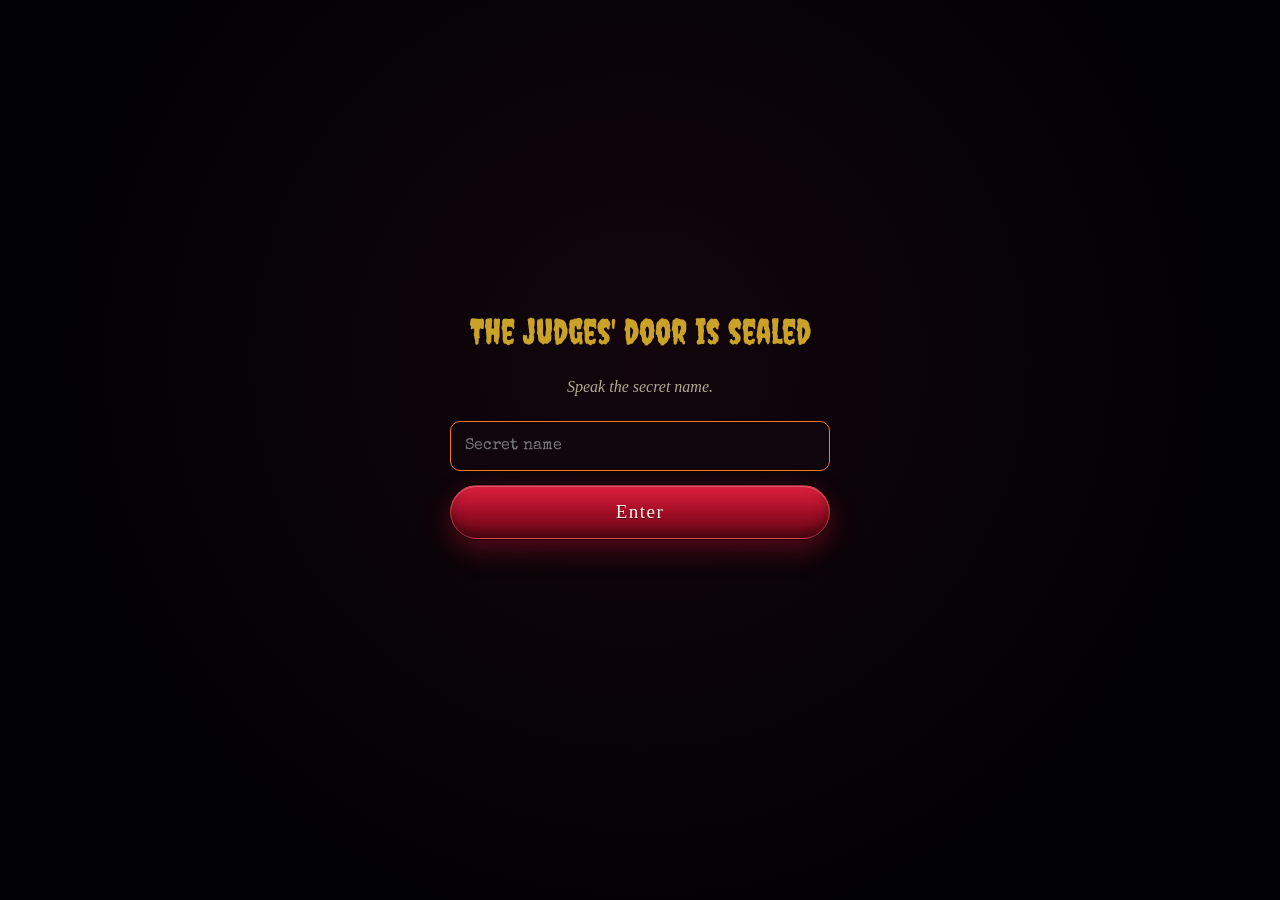
==== judges.html @ edaaf30d "Wheel of Curses: MTC Amity Noida Halloween build night A spooky four-wheel challenge site: soul, cur" ====
<!doctype html>
<html lang="en">
<head>
  <meta charset="utf-8">
  <meta name="viewport" content="width=device-width, initial-scale=1, viewport-fit=cover">
  <meta name="theme-color" content="#07040b">
  <meta name="color-scheme" content="dark">
  <title>Judges' Board</title>
  <link rel="icon" href="data:image/svg+xml,%3Csvg xmlns='http://www.w3.org/2000/svg' viewBox='0 0 100 100'%3E%3Ctext y='.9em' font-size='90'%3E%E2%9A%96%EF%B8%8F%3C/text%3E%3C/svg%3E">
  <link rel="preconnect" href="https://fonts.googleapis.com">
  <link rel="preconnect" href="https://fonts.gstatic.com" crossorigin>
  <link href="https://fonts.googleapis.com/css2?family=Creepster&family=IM+Fell+English:ital@0;1&family=IM+Fell+English+SC&family=Special+Elite&display=swap" rel="stylesheet">
  <link rel="stylesheet" href="css/style.css">
  <link rel="stylesheet" href="css/judges.css">
</head>
<body class="judges">
  <div class="atmo" aria-hidden="true">
    <div class="sky"></div>
    <div class="vignette"></div>
  </div>

  <header class="topbar">
    <a class="brand" href="index.html" aria-label="Back to the Wheel of Curses">
      <span class="brand-mark" aria-hidden="true"><i></i><i></i><i></i><i></i></span>
      <span class="brand-text">Microsoft Tech Club<small>Amity Noida</small></span>
    </a>
    <div class="topbar-actions">
      <span class="crypt" id="crypt" data-state="connecting" role="status" hidden><i aria-hidden="true"></i><span id="cryptText">Summoning the crypt…</span></span>
      <button class="btn btn-ghost btn-sm" type="button" id="printBtn">Print</button>
    </div>
  </header>

  <main class="board">
    <header class="board-head">
      <p class="eyebrow">Wheel of Curses</p>
      <h1 class="board-title">Judges' Board</h1>
      <p class="board-sub" id="boardSub">Every team's soul, curse, hex and twist — updated live.</p>
    </header>

    <div class="board-stats" id="stats"></div>

    <div class="board-tools">
      <input class="board-search" id="search" type="search" placeholder="Search teams, characters, curses…" autocomplete="off">
      <div class="chips" id="chips" role="group" aria-label="Filter teams">
        <button type="button" class="chip is-on" data-filter="all">All</button>
        <button type="button" class="chip" data-filter="spinning">Still spinning</button>
        <button type="button" class="chip" data-filter="waiting">Twist chained</button>
        <button type="button" class="chip" data-filter="done">Twist revealed</button>
      </div>
    </div>

    <div class="team-grid" id="grid" aria-live="polite"></div>
    <p class="board-empty" id="empty" hidden>No teams have signed the ledger yet.</p>
  </main>

  <!-- sealed until the secret team name is spoken on the main page (or here) -->
  <div class="judge-lock" id="judgeLock" hidden>
    <form class="judge-lock-box" id="judgeLockForm" autocomplete="off">
      <h2>The judges' door is sealed</h2>
      <p>Speak the secret name.</p>
      <input id="judgeLockInput" type="password" placeholder="Secret name" aria-label="Secret name">
      <button class="btn btn-blood" type="submit">Enter</button>
      <p class="judge-lock-err" id="judgeLockErr" role="alert"></p>
    </form>
  </div>

  <script src="js/data.js"></script>
  <script src="js/store.js"></script>
  <script src="js/firebase-config.js"></script>
  <script src="js/ledger.js"></script>
  <script src="js/judges.js"></script>
</body>
</html>
---- css/style.css ----
/* =========================================================
   WHEEL OF CURSES — styles
   ========================================================= */

:root {
  --ink: #07040b;
  --night: #0e0716;
  --dusk: #1a0e26;
  --blood: #b3122e;
  --blood-deep: #5e0614;
  --blood-hot: #ff2a3d;
  --ember: #ff7a1a;
  --ecto: #9cff6b;
  --bone: #efe6d2;
  --bone-dim: #b5aa95;
  --bone-faint: rgba(239, 230, 210, .14);
  --gold: #c9a227;
  --violet: #6b2fa8;
  --accent: #b3122e;

  --f-title: "Creepster", "Chiller", "Jokerman", fantasy;
  --f-body: "IM Fell English", "Iowan Old Style", "Palatino Linotype", Palatino, Georgia, serif;
  --f-sc: "IM Fell English SC", "IM Fell English", Georgia, serif;
  --f-type: "Special Elite", "Courier New", Courier, monospace;
  --f-emoji: "Apple Color Emoji", "Segoe UI Emoji", "Noto Color Emoji", "Segoe UI Symbol", sans-serif;

  --mx: 50vw;
  --my: 40vh;
  --vh: 1vh;
  --wheel: min(540px, 86vw, calc(var(--vh) * 60));
  --gutter: clamp(16px, 4vw, 40px);
  --safe-t: env(safe-area-inset-top, 0px);
  --safe-b: env(safe-area-inset-bottom, 0px);
}

@supports (height: 1dvh) {
  :root { --vh: 1dvh; }
}

*, *::before, *::after { box-sizing: border-box; }

html {
  -webkit-text-size-adjust: 100%;
  text-size-adjust: 100%;
  background: var(--ink);
  scrollbar-color: #3a1f2c var(--ink);
}

body {
  margin: 0;
  min-height: 100vh;
  min-height: calc(var(--vh) * 100);
  background: var(--ink);
  color: var(--bone);
  font-family: var(--f-body);
  font-size: clamp(16px, 1.05vw + 10px, 18px);
  line-height: 1.5;
  overflow-x: hidden;
  -webkit-font-smoothing: antialiased;
  -webkit-tap-highlight-color: transparent;
  display: flex;
  flex-direction: column;
}

::selection { background: var(--blood); color: #fff; }

::-webkit-scrollbar { width: 10px; height: 10px; }
::-webkit-scrollbar-track { background: var(--ink); }
::-webkit-scrollbar-thumb { background: #3a1f2c; border-radius: 10px; border: 2px solid var(--ink); }

[hidden] { display: none !important; }

button { font: inherit; color: inherit; }

.sr-only {
  position: absolute !important; width: 1px; height: 1px; padding: 0; margin: -1px;
  overflow: hidden; clip: rect(0 0 0 0); white-space: nowrap; border: 0;
}

:focus-visible { outline: 2px dashed var(--ember); outline-offset: 4px; }

/* =========================================================
   ATMOSPHERE
   ========================================================= */

.atmo {
  position: fixed;
  inset: 0;
  z-index: 0;
  overflow: hidden;
  pointer-events: none;
}
.atmo > * { position: absolute; }

.sky {
  inset: 0;
  background:
    radial-gradient(55vmax 38vmax at 82% 12%, rgba(200, 40, 30, .14), transparent 60%),
    radial-gradient(70vmax 50vmax at 10% 0%, rgba(80, 30, 130, .18), transparent 60%),
    radial-gradient(90vmax 45vmax at 50% 110%, rgba(70, 150, 40, .12), transparent 60%),
    linear-gradient(180deg, #0a0512 0%, #060309 45%, #030104 100%);
}

.stars {
  top: 0; left: 0;
  width: 2px; height: 2px;
  border-radius: 50%;
  animation: twinkle 6s ease-in-out infinite alternate;
}
.stars.alt { animation-duration: 9s; animation-delay: -3s; }
@keyframes twinkle { from { opacity: .35; } to { opacity: 1; } }

.moon-wrap {
  top: calc(var(--safe-t) + clamp(56px, 9vh, 110px));
  right: clamp(-30px, 6vw, 140px);
  width: clamp(110px, 17vw, 230px);
  aspect-ratio: 1 / 1;
  height: clamp(110px, 17vw, 230px);
}
.moon {
  width: 100%; height: 100%;
  border-radius: 50%;
  background:
    radial-gradient(circle at 30% 34%, rgba(160, 120, 100, .45) 0 8%, transparent 9%),
    radial-gradient(circle at 62% 58%, rgba(160, 120, 100, .4) 0 12%, transparent 13%),
    radial-gradient(circle at 54% 26%, rgba(160, 120, 100, .3) 0 5%, transparent 6%),
    radial-gradient(circle at 26% 68%, rgba(160, 120, 100, .3) 0 6%, transparent 7%),
    radial-gradient(circle at 74% 34%, rgba(160, 120, 100, .25) 0 4%, transparent 5%),
    radial-gradient(circle at 38% 38%, #f6d9bf 0%, #e0a27f 45%, #b8573f 75%, #6e1d16 100%);
  box-shadow:
    0 0 40px 6px rgba(255, 150, 110, .25),
    0 0 140px 30px rgba(200, 40, 30, .2),
    inset -22px -16px 46px rgba(60, 5, 5, .65);
  animation: moonBreath 9s ease-in-out infinite alternate;
}
@keyframes moonBreath {
  from { box-shadow: 0 0 36px 6px rgba(255,150,110,.2), 0 0 120px 24px rgba(200,40,30,.16), inset -22px -16px 46px rgba(60,5,5,.65); }
  to   { box-shadow: 0 0 56px 10px rgba(255,150,110,.3), 0 0 190px 44px rgba(220,30,20,.26), inset -22px -16px 46px rgba(60,5,5,.7); }
}

.cloud {
  width: 70vw; height: 22vh;
  background: radial-gradient(closest-side, rgba(30, 18, 44, .92), rgba(30, 18, 44, .55) 45%, transparent 100%);
  will-change: transform;
}
.cloud-1 { top: 8vh;  left: -70vw; animation: drift 70s linear infinite; }
.cloud-2 { top: 20vh; left: -70vw; animation: drift 95s linear infinite -40s; height: 16vh; opacity: .8; }
.cloud-3 { top: 2vh;  left: -70vw; animation: drift 120s linear infinite -85s; width: 90vw; opacity: .6; }
@keyframes drift { from { transform: translate3d(0, 0, 0); } to { transform: translate3d(240vw, 0, 0); } }

.graveyard {
  left: 0; right: 0; bottom: 0;
  width: 100%;
  height: clamp(170px, 34vh, 380px);
}
.win { animation: winFlicker 4s steps(1) infinite; }
.w2 { animation-delay: -1.3s; animation-duration: 5.5s; }
.w3 { animation-delay: -2.1s; animation-duration: 3.2s; }
.w4 { animation: winOff 11s steps(1) infinite; }
.glow { animation: glowPulse 3s ease-in-out infinite alternate; }
@keyframes winFlicker { 0%, 100% { opacity: 1; } 42% { opacity: .35; } 44% { opacity: 1; } 71% { opacity: .6; } 72% { opacity: 1; } }
@keyframes winOff { 0%, 60% { opacity: 0; } 61%, 100% { opacity: .9; } }
@keyframes glowPulse { from { opacity: .5; } to { opacity: 1; } }

.fog {
  left: 0; bottom: -4vh;
  width: 200%;
  height: 42vh;
  background:
    radial-gradient(28% 50% at 10% 60%, rgba(120, 160, 120, .13), transparent 70%),
    radial-gradient(22% 40% at 32% 75%, rgba(140, 150, 160, .11), transparent 70%),
    radial-gradient(30% 55% at 58% 65%, rgba(110, 150, 110, .12), transparent 70%),
    radial-gradient(24% 45% at 82% 72%, rgba(140, 150, 160, .11), transparent 70%);
  will-change: transform;
}
.fog-back  { animation: fogRoll 80s linear infinite; opacity: .9; }
.fog-front { animation: fogRoll 46s linear infinite reverse; bottom: -12vh; opacity: .75; height: 34vh; }
@keyframes fogRoll { from { transform: translate3d(0, 0, 0); } to { transform: translate3d(-50%, 0, 0); } }

.motes { inset: 0; width: 100%; height: 100%; }

.bats { inset: 0; }
.bat {
  position: absolute;
  left: 0; top: var(--y, 20%);
  width: var(--s, 44px);
  animation: batFly var(--d, 9s) linear forwards;
  will-change: transform;
}
.bat svg { width: 100%; height: auto; display: block; overflow: visible; }
.bat .wing { transform-origin: 50% 40%; animation: flap .22s ease-in-out infinite alternate; }
.bat .wing.r { animation-delay: -.11s; }
@keyframes flap { from { transform: scaleY(1); } to { transform: scaleY(-.35); } }
@keyframes batFly {
  0%   { transform: translate3d(-12vw, 0, 0) rotate(-4deg); }
  25%  { transform: translate3d(25vw, -6vh, 0) rotate(5deg); }
  50%  { transform: translate3d(55vw, 4vh, 0) rotate(-3deg); }
  75%  { transform: translate3d(80vw, -8vh, 0) rotate(6deg); }
  100% { transform: translate3d(115vw, -2vh, 0) rotate(0); }
}
.bat.rtl { animation-name: batFlyBack; }
@keyframes batFlyBack {
  0%   { transform: translate3d(115vw, 0, 0) scaleX(-1); }
  30%  { transform: translate3d(70vw, 7vh, 0) scaleX(-1); }
  60%  { transform: translate3d(35vw, -5vh, 0) scaleX(-1); }
  100% { transform: translate3d(-15vw, 3vh, 0) scaleX(-1); }
}

/* a warm candle-light circle follows the cursor; everything else sinks into the dark */
.flashlight {
  inset: 0;
  z-index: 1;
  background: radial-gradient(circle at var(--mx) var(--my),
    rgba(255, 200, 90, .13) 0,
    rgba(255, 170, 60, .07) 90px,
    rgba(255, 140, 40, 0) 190px,
    rgba(2, 0, 3, .52) 470px,
    rgba(1, 0, 2, .66) 900px);
  animation: candle 3.2s ease-in-out infinite alternate;
}
@keyframes candle { 0% { opacity: .92; } 35% { opacity: 1; } 60% { opacity: .88; } 100% { opacity: 1; } }
@media (hover: none) {
  .flashlight { background: radial-gradient(ellipse at 50% 40%, rgba(255, 190, 90, .06) 0, transparent 35%, rgba(1, 0, 2, .5) 90%); }
}

.vignette {
  inset: 0;
  background: radial-gradient(ellipse at 50% 45%, transparent 38%, rgba(0, 0, 0, .88) 100%);
}

/* cobwebs */
.web { position: absolute; width: clamp(110px, 18vw, 220px); height: auto; aspect-ratio: 1; }
.web-tr { top: 0; right: 0; }
.web-bl { bottom: 0; left: 0; opacity: .7; }

.grain {
  inset: -50%;
  width: 200%; height: 200%;
  opacity: .07;
  background-image: url("data:image/svg+xml,%3Csvg xmlns='http://www.w3.org/2000/svg' width='160' height='160'%3E%3Cfilter id='n'%3E%3CfeTurbulence type='fractalNoise' baseFrequency='.9' numOctaves='2' stitchTiles='stitch'/%3E%3CfeColorMatrix values='0 0 0 0 1 0 0 0 0 1 0 0 0 0 1 0 0 0 .9 0'/%3E%3C/filter%3E%3Crect width='100%25' height='100%25' filter='url(%23n)'/%3E%3C/svg%3E");
  animation: grain 1s steps(6) infinite;
}
@keyframes grain {
  0% { transform: translate(0, 0); } 20% { transform: translate(-6%, 4%); } 40% { transform: translate(5%, -7%); }
  60% { transform: translate(-3%, 8%); } 80% { transform: translate(7%, 2%); } 100% { transform: translate(0, 0); }
}

.lightning {
  inset: 0;
  opacity: 0;
  background:
    radial-gradient(ellipse at 70% 0%, rgba(220, 225, 255, .9), rgba(160, 170, 255, .35) 40%, rgba(120, 120, 220, .1) 80%),
    /* lights up the horizon so whatever stands on the hill shows black against it */
    radial-gradient(120% 40% at 50% 78%, rgba(200, 205, 255, .55), transparent 70%);
  mix-blend-mode: screen;
}
.lightning.flash { animation: lightning 1.1s ease-out; }
@keyframes lightning {
  0% { opacity: 0; } 4% { opacity: .95; } 8% { opacity: .1; } 14% { opacity: .7; }
  22% { opacity: 0; } 30% { opacity: .35; } 100% { opacity: 0; }
}
body.lit .graveyard { filter: brightness(1.6); }

/* Spider dangling from the top */
.spider {
  top: 0;
  left: clamp(14px, 10vw, 160px);
  width: 46px;
  pointer-events: auto;
  cursor: pointer;
  animation: spiderDrop 3.2s cubic-bezier(.3, 1.4, .5, 1) 1.5s both, spiderBob 4s ease-in-out 4.7s infinite alternate;
  transform-origin: 50% 0;
  z-index: 3;
}
.spider .thread {
  width: 1px; margin: 0 auto;
  height: calc(var(--safe-t) + clamp(60px, 14vh, 150px));
  background: linear-gradient(rgba(239, 230, 210, .05), rgba(239, 230, 210, .45));
}
.spider-body { width: 46px; height: 46px; display: block; margin-top: -8px; }
.spider.flee { animation: spiderFlee .7s ease-in forwards; }
@keyframes spiderDrop { from { transform: translateY(-110%); } to { transform: translateY(0); } }
@keyframes spiderBob { from { transform: translateY(0) rotate(-3deg); } to { transform: translateY(14px) rotate(3deg); } }
@keyframes spiderFlee { to { transform: translateY(-120%); } }

/* =========================================================
   TOP BAR
   ========================================================= */

.topbar {
  position: relative;
  z-index: 5;
  display: flex;
  align-items: center;
  justify-content: space-between;
  gap: 12px;
  padding: calc(var(--safe-t) + 14px) var(--gutter) 10px;
}

.brand {
  display: inline-flex; align-items: center; gap: 10px;
  background: none; border: 0; padding: 4px; cursor: default;
  text-align: left;
  -webkit-user-select: none; user-select: none;
}
.brand-mark {
  display: grid;
  grid-template-columns: repeat(2, 11px);
  gap: 2px;
  transform: rotate(-6deg);
}
.brand-mark i { width: 11px; height: 11px; border-radius: 2px; display: block; }
.brand-mark i:nth-child(1) { background: var(--ember); }
.brand-mark i:nth-child(2) { background: var(--ecto); }
.brand-mark i:nth-child(3) { background: #8f5bd6; }
.brand-mark i:nth-child(4) { background: var(--blood); }
.brand-text {
  font-family: var(--f-sc);
  font-size: 15px;
  line-height: 1.1;
  letter-spacing: .04em;
  color: var(--bone);
}
.brand-text small { display: block; font-family: var(--f-type); font-size: 11px; color: var(--bone-dim); letter-spacing: .14em; text-transform: uppercase; margin-top: 2px; }

.icon-btn {
  width: 44px; height: 44px;
  display: inline-grid; place-items: center;
  border-radius: 50%;
  border: 1px solid var(--bone-faint);
  background: rgba(14, 7, 22, .55);
  -webkit-backdrop-filter: blur(6px);
  backdrop-filter: blur(6px);
  color: var(--bone);
  cursor: pointer;
  transition: border-color .2s, background .2s, transform .2s;
}
.icon-btn:hover { border-color: rgba(255, 122, 26, .6); background: rgba(40, 14, 30, .7); }
.icon-btn:active { transform: scale(.94); }
.icon-btn svg { width: 22px; height: 22px; fill: none; stroke: currentColor; stroke-width: 1.8; stroke-linecap: round; stroke-linejoin: round; }
.icon-btn .spk { fill: currentColor; stroke: none; }
.icon-btn .wave { display: none; }
.icon-btn[aria-pressed="true"] .wave { display: inline; }
.icon-btn[aria-pressed="true"] .mute { display: none; }
.icon-btn[aria-pressed="true"] { color: var(--ember); border-color: rgba(255, 122, 26, .5); }

/* =========================================================
   LAYOUT
   ========================================================= */

.altar {
  position: relative;
  z-index: 2;
  flex: 1 0 auto;
  width: 100%;
  max-width: 1200px;
  margin: 0 auto;
  padding: 0 var(--gutter) 40px;
}

.hero { text-align: center; padding-top: clamp(4px, 2vh, 24px); }

.eyebrow {
  margin: 0 0 6px;
  font-family: var(--f-type);
  font-size: clamp(11px, 1.6vw, 13px);
  letter-spacing: .22em;
  text-transform: uppercase;
  color: var(--bone-dim);
}

.title {
  margin: 0;
  font-family: var(--f-title);
  font-weight: 400;
  line-height: .9;
  letter-spacing: .02em;
  font-size: clamp(3.1rem, 10vw, 7rem);
  color: var(--blood-hot);
  text-shadow:
    0 0 2px #ff6b6b,
    0 2px 0 var(--blood-deep),
    0 0 24px rgba(255, 30, 50, .55),
    0 0 70px rgba(255, 30, 50, .3);
  animation: titleFlicker 7s infinite;
}
.title-line { display: inline-block; }
.title-of {
  display: inline-block;
  font-family: var(--f-body);
  font-style: italic;
  font-size: .32em;
  color: var(--bone);
  text-shadow: 0 0 12px rgba(239, 230, 210, .4);
  vertical-align: .9em;
  margin: 0 .2em;
}
@keyframes titleFlicker {
  0%, 18%, 22%, 62%, 64%, 100% { opacity: 1; filter: none; }
  19% { opacity: .55; }
  21% { opacity: .9; filter: blur(.6px); }
  63% { opacity: .3; text-shadow: -3px 0 rgba(156, 255, 107, .7), 3px 0 rgba(255, 42, 61, .9); }
}

.tagline {
  margin: 10px auto 0;
  max-width: 34ch;
  font-style: italic;
  font-size: clamp(16px, 2.2vw, 20px);
  color: var(--bone-dim);
}

/* ---------- Ritual progress seals ---------- */
.seals {
  list-style: none;
  margin: clamp(18px, 3.5vh, 32px) auto clamp(14px, 3vh, 28px);
  padding: 0;
  display: flex;
  justify-content: center;
  gap: clamp(6px, 3vw, 44px);
  position: relative;
  max-width: 640px;
}
.seals::before {
  content: "";
  position: absolute;
  left: 12%; right: 12%; top: 22px;
  height: 1px;
  background: linear-gradient(90deg, transparent, rgba(239, 230, 210, .25), transparent);
}
.seals li {
  position: relative;
  flex: 1 1 0;
  min-width: 0;
  display: flex; flex-direction: column; align-items: center; gap: 6px;
  color: var(--bone-dim);
  opacity: .45;
  transition: opacity .4s;
}
.seal-num {
  width: 44px; height: 44px;
  display: grid; place-items: center;
  border-radius: 50%;
  font-family: var(--f-sc);
  font-size: 15px;
  background: radial-gradient(circle at 35% 30%, #2a1a2e, #120a14);
  border: 1px solid var(--bone-faint);
  transition: background .4s, box-shadow .4s, color .4s;
}
.seal-name {
  font-family: var(--f-type);
  font-size: clamp(10px, 2.4vw, 12px);
  letter-spacing: .14em;
  text-transform: uppercase;
  white-space: nowrap;
}
.seals li.is-current { opacity: 1; color: var(--bone); }
.seals li.is-current .seal-num {
  color: #fff;
  border-color: rgba(255, 122, 26, .7);
  box-shadow: 0 0 0 4px rgba(255, 122, 26, .12), 0 0 24px rgba(255, 122, 26, .55);
  animation: sealPulse 1.8s ease-in-out infinite;
}
.seals li.is-done { opacity: .95; color: var(--bone); }
.seals li.is-done .seal-num {
  color: #ffd9d9;
  border-color: transparent;
  background: radial-gradient(circle at 35% 30%, #e0334a, #8a0a1d 60%, #4e0410);
  box-shadow: inset 0 -3px 6px rgba(0, 0, 0, .4), 0 2px 8px rgba(0, 0, 0, .6);
}
@keyframes sealPulse { 50% { box-shadow: 0 0 0 7px rgba(255, 122, 26, .06), 0 0 34px rgba(255, 122, 26, .75); } }

/* ---------- Panels ---------- */
.panel { animation: rise .7s cubic-bezier(.2, .8, .2, 1) both; }
@keyframes rise { from { opacity: 0; transform: translateY(18px); } to { opacity: 1; transform: none; } }

.parchment {
  position: relative;
  background:
    radial-gradient(120% 80% at 50% 0%, rgba(120, 30, 40, .16), transparent 60%),
    linear-gradient(180deg, rgba(30, 17, 26, .92), rgba(16, 9, 15, .94));
  border: 1px solid rgba(239, 230, 210, .12);
  border-radius: 6px;
  box-shadow:
    inset 0 0 0 6px rgba(7, 4, 11, .55),
    inset 0 0 0 7px rgba(201, 162, 39, .18),
    inset 0 0 60px rgba(0, 0, 0, .6),
    0 30px 80px rgba(0, 0, 0, .6);
  -webkit-backdrop-filter: blur(4px);
  backdrop-filter: blur(4px);
}

.ledger-panel .parchment {
  max-width: 560px;
  margin: 0 auto;
  padding: clamp(26px, 5vw, 44px) clamp(20px, 5vw, 44px);
  text-align: center;
}
.panel-title {
  margin: 0 0 8px;
  font-family: var(--f-title);
  font-weight: 400;
  font-size: clamp(2rem, 6vw, 2.6rem);
  letter-spacing: .03em;
  color: var(--ember);
  text-shadow: 0 0 22px rgba(255, 122, 26, .4);
}
.panel-lede { margin: 0 auto 22px; max-width: 40ch; color: var(--bone-dim); font-style: italic; }

.field { display: block; text-align: left; margin: 0 auto; max-width: 400px; }
.field-label {
  display: block;
  font-family: var(--f-type);
  font-size: 12px;
  letter-spacing: .2em;
  text-transform: uppercase;
  color: var(--bone-dim);
  margin-bottom: 6px;
}
.field input {
  width: 100%;
  padding: 12px 4px 10px;
  font-family: var(--f-type);
  font-size: 20px; /* ≥16px stops iOS zoom */
  color: var(--bone);
  background: transparent;
  border: 0;
  border-bottom: 2px solid rgba(239, 230, 210, .3);
  border-radius: 0;
  outline: none;
  -webkit-appearance: none;
  appearance: none;
  transition: border-color .2s, box-shadow .2s;
}
.field input::placeholder { color: rgba(239, 230, 210, .28); }
.field input:focus { border-bottom-color: var(--blood-hot); box-shadow: 0 10px 18px -14px rgba(255, 42, 61, .9); }
.field-error { min-height: 1.5em; margin: 8px 0 12px; font-size: 15px; color: #ff6b7a; font-style: italic; }

.rules {
  list-style: none;
  margin: 26px 0 0;
  padding: 18px 0 0;
  border-top: 1px dashed rgba(239, 230, 210, .15);
  text-align: left;
  display: grid; gap: 6px;
  font-size: 16px;
  color: var(--bone-dim);
}
.rules li { display: grid; grid-template-columns: 2.4em minmax(0, 1fr); }
.rules b { font-family: var(--f-sc); color: var(--ember); font-weight: 400; }

/* ---------- Buttons ---------- */
.btn {
  --h: 54px;
  position: relative;
  display: inline-flex; align-items: center; justify-content: center; gap: 10px;
  min-height: var(--h);
  padding: 0 30px;
  border-radius: 999px;
  border: 1px solid transparent;
  font-family: var(--f-sc);
  font-size: 19px;
  letter-spacing: .08em;
  cursor: pointer;
  text-decoration: none;
  -webkit-user-select: none; user-select: none;
  touch-action: manipulation;
  transition: transform .15s, box-shadow .25s, filter .25s, opacity .25s;
}
.btn:active { transform: translateY(1px) scale(.98); }
.btn[disabled] { cursor: not-allowed; filter: grayscale(.8) brightness(.6); }

.btn-blood {
  color: #fff4f0;
  background: linear-gradient(180deg, #e0213d 0%, #9c0c24 55%, #620717 100%);
  border-color: rgba(255, 120, 120, .35);
  box-shadow:
    inset 0 1px 0 rgba(255, 255, 255, .25),
    inset 0 -6px 12px rgba(0, 0, 0, .35),
    0 0 0 1px rgba(0, 0, 0, .6),
    0 10px 28px rgba(179, 18, 46, .45);
  text-shadow: 0 1px 0 rgba(0, 0, 0, .5);
}
.btn-blood:not([disabled]):hover { box-shadow: inset 0 1px 0 rgba(255,255,255,.3), inset 0 -6px 12px rgba(0,0,0,.3), 0 0 0 1px rgba(0,0,0,.6), 0 12px 40px rgba(255, 42, 61, .65); filter: brightness(1.08); }
/* blood drips under the button */
.btn-blood::after {
  content: "";
  position: absolute;
  left: 18%; right: 18%; top: calc(100% - 6px);
  height: 18px;
  background:
    radial-gradient(4px 9px at 12% 0, #7a0a1c 98%, transparent) ,
    radial-gradient(3px 14px at 38% 0, #7a0a1c 98%, transparent),
    radial-gradient(4px 7px at 61% 0, #7a0a1c 98%, transparent),
    radial-gradient(3px 12px at 86% 0, #7a0a1c 98%, transparent);
  transform-origin: top;
  transform: scaleY(.25);
  transition: transform .6s cubic-bezier(.5, 0, .2, 1);
  pointer-events: none;
  z-index: -1;
}
.btn-blood:not([disabled]):hover::after { transform: scaleY(1); }

.btn-ghost {
  color: var(--bone);
  background: rgba(14, 7, 22, .55);
  border-color: rgba(239, 230, 210, .3);
}
.btn-ghost:hover { border-color: var(--ember); color: #fff; box-shadow: 0 0 22px rgba(255, 122, 26, .25); }
.btn-sm { --h: 42px; font-size: 15px; padding: 0 18px; }

/* =========================================================
   WHEEL PANEL
   ========================================================= */

.wheel-panel {
  display: grid;
  grid-template-columns: minmax(0, 1fr);
  gap: clamp(24px, 4vw, 48px);
  align-items: start;
}
@media (min-width: 980px) {
  .wheel-panel { grid-template-columns: minmax(0, 1fr) 380px; }
  :root { --wheel: min(540px, 52vw, calc(var(--vh) * 62)); }
}

.wheel-col { display: flex; flex-direction: column; align-items: center; min-width: 0; }

.wheel-head { text-align: center; margin-bottom: clamp(16px, 3vh, 26px); max-width: 560px; }
.wheel-kicker {
  margin: 0;
  font-family: var(--f-type);
  font-size: 12px; letter-spacing: .3em; text-transform: uppercase;
  color: var(--ember);
}
.wheel-title {
  margin: 4px 0 4px;
  font-family: var(--f-title);
  font-weight: 400;
  font-size: clamp(1.9rem, 5vw, 2.7rem);
  line-height: 1.05;
  letter-spacing: .03em;
  color: var(--bone);
  text-shadow: 0 0 18px rgba(239, 230, 210, .25);
}
.wheel-sub { margin: 0; color: var(--bone-dim); font-style: italic; min-height: 1.5em; }

.wheel-stage {
  --accent: #b3122e;
  position: relative;
  width: max(260px, var(--wheel));
  height: max(260px, var(--wheel));
  margin-top: 18px;
  touch-action: manipulation;
}
.wheel-aura {
  position: absolute;
  inset: -9%;
  border-radius: 50%;
  background: radial-gradient(circle, transparent 54%, var(--accent) 62%, transparent 72%);
  opacity: .35;
  filter: blur(14px);
  animation: aura 3.4s ease-in-out infinite alternate;
}
.wheel-stage.spinning .wheel-aura { opacity: .7; animation-duration: .8s; }
@keyframes aura { from { transform: scale(.97); opacity: .25; } to { transform: scale(1.03); opacity: .45; } }

.wheel-rotor {
  position: absolute; inset: 0;
  border-radius: 50%;
  will-change: transform;
  box-shadow: 0 0 0 1px rgba(0, 0, 0, .8), 0 30px 70px rgba(0, 0, 0, .75), 0 0 60px rgba(0, 0, 0, .6);
}
.wheel-rotor canvas { width: 100%; height: 100%; display: block; border-radius: 50%; }
.wheel-rotor.swap { animation: wheelSwap .9s cubic-bezier(.3, .7, .2, 1); }
@keyframes wheelSwap {
  0% { opacity: 0; filter: blur(10px) brightness(2); transform: scale(.86) rotate(-30deg); }
  100% { opacity: 1; filter: none; }
}

.pointer {
  position: absolute;
  left: 50%;
  top: -7%;
  width: 12%;
  min-width: 34px;
  transform: translateX(-50%);
  transform-origin: 50% 8%;
  filter: drop-shadow(0 6px 6px rgba(0, 0, 0, .7));
  z-index: 3;
  pointer-events: none;
}
.pointer.tick { animation: tick .14s ease-out; }
@keyframes tick { 0% { transform: translateX(-50%) rotate(0); } 40% { transform: translateX(-50%) rotate(-14deg); } 100% { transform: translateX(-50%) rotate(0); } }

.hub {
  position: absolute;
  left: 50%; top: 50%;
  width: 25%; height: 25%;
  transform: translate(-50%, -50%);
  padding: 0;
  border: 0;
  border-radius: 50%;
  background: none;
  cursor: pointer;
  z-index: 2;
  filter: drop-shadow(0 6px 14px rgba(0, 0, 0, .8));
  transition: transform .25s;
}
.hub svg { width: 100%; height: 100%; display: block; }
.hub:not([disabled]):hover { transform: translate(-50%, -50%) scale(1.06); }
.hub[disabled] { cursor: default; }
.iris { transition: transform .12s linear; }
.pupil { transition: transform .4s; transform-box: fill-box; transform-origin: center; }
.wheel-stage.spinning .pupil { transform: scale(2.1, 1); }
.lids path { transform-box: view-box; transition: transform .09s ease-in; }
.lids .lid-top { transform-origin: 50% 0; transform: scaleY(0); }
.lids .lid-bot { transform-origin: 50% 100%; transform: scaleY(0); }
.lids.blink .lid-top, .lids.blink .lid-bot { transform: scaleY(1); }

.chains {
  position: absolute;
  inset: 0;
  border-radius: 50%;
  z-index: 4;
  display: grid; place-items: center;
  background: radial-gradient(circle, rgba(7, 4, 11, .55), rgba(7, 4, 11, .82) 70%);
}
.chain-svg { position: absolute; inset: 0; width: 100%; height: 100%; overflow: visible; }
.chain { filter: drop-shadow(0 4px 3px rgba(0, 0, 0, .8)); transform-box: view-box; transform-origin: 50% 50%; }
.lock {
  position: relative;
  text-align: center;
  padding: 18px 22px 16px;
  border-radius: 18px;
  background: rgba(10, 5, 12, .85);
  border: 1px solid rgba(239, 230, 210, .14);
  box-shadow: 0 20px 50px rgba(0, 0, 0, .7);
  animation: lockSway 3s ease-in-out infinite alternate;
}
.lock svg { width: 44px; height: 55px; display: block; margin: 0 auto 4px; }
.countdown {
  font-family: var(--f-type);
  font-size: clamp(2rem, 7vw, 3rem);
  line-height: 1;
  color: var(--ember);
  text-shadow: 0 0 20px rgba(255, 122, 26, .55);
  font-variant-numeric: tabular-nums;
}
.countdown-label { font-family: var(--f-type); font-size: 11px; letter-spacing: .18em; text-transform: uppercase; color: var(--bone-dim); margin-top: 6px; }
@keyframes lockSway { from { transform: rotate(-2deg); } to { transform: rotate(2deg); } }
.chains.breaking { animation: chainsGone 1.2s ease-in forwards; }
.chains.breaking .c1 { animation: chainFall1 1.1s ease-in forwards; }
.chains.breaking .c2 { animation: chainFall2 1.1s ease-in forwards; }
.chains.breaking .lock { animation: lockDrop 1s cubic-bezier(.5, 0, .9, .4) forwards; }
@keyframes chainsGone { 0%, 60% { background-color: transparent; } 100% { opacity: 0; } }
@keyframes chainFall1 { to { transform: rotate(60deg) translate(40px, 260px); opacity: 0; } }
@keyframes chainFall2 { to { transform: rotate(-60deg) translate(-40px, 260px); opacity: 0; } }
@keyframes lockDrop { 20% { transform: rotate(-12deg); } to { transform: translateY(70vh) rotate(40deg); opacity: 0; } }

.wheel-actions { margin-top: clamp(26px, 4vh, 40px); display: flex; flex-direction: column; align-items: center; gap: 8px; }
.btn-spin { --h: 62px; min-width: 240px; font-size: 22px; }
.spin-hint { margin: 0; font-size: 14px; font-style: italic; color: var(--bone-dim); opacity: .8; }

.wheel-stage.shake { animation: shake .5s; }
@keyframes shake {
  10%, 90% { transform: translate(-1px, 0); } 20%, 80% { transform: translate(3px, 1px); }
  30%, 50%, 70% { transform: translate(-5px, -1px); } 40%, 60% { transform: translate(5px, 1px); }
}

/* ---------- Grimoire ---------- */
.grimoire { position: relative; min-width: 0; }
@media (min-width: 980px) { .grimoire { position: sticky; top: 20px; } }
.grimoire-inner {
  position: relative;
  padding: 26px 22px 22px;
  border-radius: 6px;
  background:
    radial-gradient(120% 70% at 50% 0%, rgba(201, 162, 39, .09), transparent 60%),
    linear-gradient(180deg, rgba(26, 15, 22, .94), rgba(13, 7, 12, .96));
  border: 1px solid rgba(239, 230, 210, .12);
  box-shadow:
    inset 0 0 0 6px rgba(7, 4, 11, .5),
    inset 0 0 0 7px rgba(201, 162, 39, .2),
    0 30px 70px rgba(0, 0, 0, .55);
}
.grimoire-inner::before, .grimoire-inner::after {
  content: "✠";
  position: absolute; top: 10px;
  font-size: 14px;
  color: rgba(201, 162, 39, .5);
}
.grimoire-inner::before { left: 14px; }
.grimoire-inner::after { right: 14px; }
.grimoire-team {
  margin: 0;
  text-align: center;
  font-family: var(--f-type);
  font-size: 12px; letter-spacing: .22em; text-transform: uppercase;
  color: var(--bone-dim);
  overflow-wrap: anywhere;
}
.grimoire-title {
  margin: 2px 0 16px;
  text-align: center;
  font-family: var(--f-title);
  font-weight: 400;
  font-size: 2rem;
  letter-spacing: .04em;
  color: var(--gold);
  text-shadow: 0 0 16px rgba(201, 162, 39, .35);
}

.fate-list { list-style: none; margin: 0; padding: 0; display: grid; gap: 12px; }
.fate {
  --c: var(--bone-dim);
  display: grid;
  grid-template-columns: 40px minmax(0, 1fr);
  gap: 12px;
  padding: 12px 12px 12px 10px;
  border-radius: 6px;
  border: 1px solid rgba(239, 230, 210, .06);
  background: rgba(0, 0, 0, .25);
  transition: border-color .4s, background .4s, box-shadow .4s;
}
.fate-num {
  width: 40px; height: 40px;
  display: grid; place-items: center;
  border-radius: 50%;
  font-family: var(--f-sc);
  font-size: 14px;
  color: var(--bone-dim);
  border: 1px solid rgba(239, 230, 210, .15);
  font-family: var(--f-emoji), var(--f-sc);
}
.fate-label { margin: 0; font-family: var(--f-type); font-size: 11px; letter-spacing: .2em; text-transform: uppercase; color: var(--bone-dim); }
.fate-name { margin: 2px 0 0; font-family: var(--f-sc); font-size: 20px; line-height: 1.2; color: rgba(239, 230, 210, .3); overflow-wrap: anywhere; }
.fate-desc { margin: 4px 0 0; font-size: 15.5px; line-height: 1.45; color: var(--bone-dim); }
.fate-desc:empty { display: none; }
.fate.is-filled { border-color: rgba(239, 230, 210, .12); background: rgba(0, 0, 0, .35); }
.fate.is-filled .fate-name { color: var(--c); text-shadow: 0 0 14px color-mix(in srgb, var(--c) 40%, transparent); }
.fate.is-filled .fate-num { font-size: 20px; border-color: var(--c); color: var(--bone); background: rgba(0, 0, 0, .4); }
.fate.is-current { border-color: rgba(255, 122, 26, .45); box-shadow: 0 0 24px rgba(255, 122, 26, .12); }
.fate.is-current .fate-name { color: var(--ember); }
.fate.is-new { animation: fateIn 1s ease-out; }
@keyframes fateIn { 0% { background: rgba(255, 122, 26, .3); } 100% { background: rgba(0, 0, 0, .35); } }

.grimoire-foot { margin-top: 18px; padding-top: 16px; border-top: 1px dashed rgba(239, 230, 210, .15); text-align: center; }
.sealed-msg { margin: 0 0 12px; font-style: italic; color: var(--ember); }

/* =========================================================
   REVEAL CARD
   ========================================================= */

.reveal {
  position: fixed; inset: 0;
  z-index: 50;
  display: grid; place-items: center;
  padding: 20px 16px calc(20px + var(--safe-b));
  overflow-y: auto;
}
.reveal-backdrop {
  position: fixed; inset: 0;
  background: radial-gradient(circle at 50% 45%, rgba(60, 5, 15, .65), rgba(3, 1, 5, .92) 70%);
  -webkit-backdrop-filter: blur(3px);
  backdrop-filter: blur(3px);
  animation: fadeIn .4s ease-out;
}
@keyframes fadeIn { from { opacity: 0; } }

.card-scene {
  position: relative;
  width: min(390px, 100%);
  perspective: 1400px;
  margin: auto;
}
.card {
  position: relative;
  transform-style: preserve-3d;
  -webkit-transform-style: preserve-3d;
  animation: cardIn 1.25s cubic-bezier(.2, .75, .25, 1) both;
}
@keyframes cardIn {
  0%   { transform: translateY(60px) scale(.55) rotateY(-180deg) rotateZ(-8deg); opacity: 0; }
  25%  { opacity: 1; }
  70%  { transform: translateY(-6px) scale(1.03) rotateY(10deg) rotateZ(0); }
  100% { transform: none; }
}
.card-face {
  -webkit-backface-visibility: hidden;
  backface-visibility: hidden;
  border-radius: 16px;
}
.card-back {
  position: absolute; inset: 0;
  transform: rotateY(180deg);
  background:
    repeating-linear-gradient(45deg, rgba(201, 162, 39, .12) 0 2px, transparent 2px 14px),
    repeating-linear-gradient(-45deg, rgba(201, 162, 39, .12) 0 2px, transparent 2px 14px),
    linear-gradient(180deg, #3b0a16, #12040a);
  border: 2px solid rgba(201, 162, 39, .6);
  display: grid; place-items: center;
}
.card-back-art span {
  font-size: 90px; color: rgba(201, 162, 39, .7);
  text-shadow: 0 0 30px rgba(201, 162, 39, .5);
}
.card-front {
  --accent: var(--blood);
  position: relative;
  padding: 30px 26px 26px;
  text-align: center;
  background:
    radial-gradient(90% 55% at 50% 22%, color-mix(in srgb, var(--accent) 28%, transparent), transparent 70%),
    linear-gradient(180deg, #1f1119 0%, #0f070c 100%);
  border: 2px solid rgba(201, 162, 39, .55);
  box-shadow:
    inset 0 0 0 6px #0b050a,
    inset 0 0 0 7px rgba(201, 162, 39, .35),
    0 0 80px color-mix(in srgb, var(--accent) 35%, transparent),
    0 40px 80px rgba(0, 0, 0, .8);
}
@supports not (color: color-mix(in srgb, red 50%, transparent)) {
  .card-front { background: radial-gradient(90% 55% at 50% 22%, rgba(179, 18, 46, .3), transparent 70%), linear-gradient(180deg, #1f1119 0%, #0f070c 100%); box-shadow: inset 0 0 0 6px #0b050a, inset 0 0 0 7px rgba(201,162,39,.35), 0 0 80px rgba(179,18,46,.35), 0 40px 80px rgba(0,0,0,.8); }
  .fate.is-filled .fate-name { text-shadow: none; }
}
.corner { position: absolute; width: 26px; height: 26px; border: 2px solid rgba(201, 162, 39, .7); }
.corner.tl { top: 14px; left: 14px; border-right: 0; border-bottom: 0; }
.corner.tr { top: 14px; right: 14px; border-left: 0; border-bottom: 0; }
.corner.bl { bottom: 14px; left: 14px; border-right: 0; border-top: 0; }
.corner.br { bottom: 14px; right: 14px; border-left: 0; border-top: 0; }

.card-kicker { margin: 4px 0 0; font-family: var(--f-type); font-size: 12px; letter-spacing: .28em; text-transform: uppercase; color: var(--gold); }
.card-glyph {
  margin: 14px auto 6px;
  width: 120px; height: 120px;
  display: grid; place-items: center;
  border-radius: 50%;
  font-size: 66px;
  line-height: 1;
  font-family: var(--f-emoji);
  color: var(--bone);
  background: radial-gradient(circle, rgba(0, 0, 0, .1), rgba(0, 0, 0, .55));
  border: 1px solid rgba(201, 162, 39, .35);
  box-shadow: 0 0 40px color-mix(in srgb, var(--accent) 60%, transparent), inset 0 0 30px rgba(0, 0, 0, .7);
  animation: glyphFloat 3s ease-in-out infinite alternate;
}
.card-glyph.text-glyph { font-family: var(--f-type); font-size: 54px; color: var(--accent); }
@keyframes glyphFloat { from { transform: translateY(-3px); } to { transform: translateY(4px); } }
.card-name {
  margin: 8px 0 4px;
  font-family: var(--f-title);
  font-weight: 400;
  font-size: clamp(2rem, 8vw, 2.5rem);
  line-height: 1.02;
  letter-spacing: .02em;
  color: var(--bone);
  text-shadow: 0 0 22px color-mix(in srgb, var(--accent) 80%, transparent);
  overflow-wrap: anywhere;
}
.card-lore { margin: 0 0 6px; font-style: italic; color: var(--bone-dim); font-size: 16px; }
.card-lore:empty { display: none; }
.card-desc { margin: 10px 0 0; font-size: 17.5px; line-height: 1.5; color: var(--bone); }
.card-desc:empty { display: none; }
.card-btn { margin-top: 22px; width: 100%; }

/* =========================================================
   MODALS
   ========================================================= */

.modal {
  position: fixed; inset: 0;
  z-index: 60;
  display: grid; place-items: center;
  grid-template-columns: minmax(0, 1fr);
  padding: 16px;
}
.modal-backdrop { position: fixed; inset: 0; background: rgba(3, 1, 5, .8); animation: fadeIn .3s; }
.modal-box {
  position: relative;
  width: min(460px, 100%);
  padding: 28px 24px;
  text-align: center;
  animation: rise .4s cubic-bezier(.2, .8, .2, 1);
}
.modal-actions { display: flex; gap: 12px; justify-content: center; flex-wrap: wrap; }
.modal-actions .btn { flex: 1 1 140px; }

.host-box {
  width: min(980px, 100%);
  max-height: calc(var(--vh) * 100 - 32px);
  padding: 0;
  text-align: left;
  display: flex; flex-direction: column;
  background: #0f0911;
  border: 1px solid rgba(239, 230, 210, .14);
  border-radius: 12px;
  box-shadow: 0 30px 80px rgba(0, 0, 0, .8);
  font-family: var(--f-type);
  font-size: 14px;
}
.host-head { display: flex; align-items: center; justify-content: space-between; padding: 14px 18px; border-bottom: 1px solid rgba(239, 230, 210, .1); }
.host-head h2 { margin: 0; font-family: var(--f-title); font-weight: 400; font-size: 26px; color: var(--ember); letter-spacing: .04em; }
.host-body { padding: 8px 18px 20px; overflow: auto; -webkit-overflow-scrolling: touch; }
.host-body h3 { margin: 18px 0 10px; font-family: var(--f-sc); font-weight: 400; font-size: 18px; color: var(--bone); }
.host-stats { display: grid; grid-template-columns: repeat(auto-fill, minmax(170px, 1fr)); gap: 8px; }
.stat { padding: 8px 10px; border-radius: 8px; background: rgba(255, 255, 255, .03); border: 1px solid rgba(239, 230, 210, .08); }
.stat-top { display: flex; justify-content: space-between; gap: 8px; color: var(--bone); }
.stat-top span:first-child { overflow: hidden; text-overflow: ellipsis; white-space: nowrap; }
.stat-bar { height: 4px; margin-top: 6px; border-radius: 4px; background: rgba(255, 255, 255, .08); overflow: hidden; }
.stat-bar i { display: block; height: 100%; background: var(--blood-hot); }
.host-table-wrap { overflow-x: auto; border: 1px solid rgba(239, 230, 210, .08); border-radius: 8px; }
.host-table { width: 100%; border-collapse: collapse; min-width: 720px; }
.host-table th, .host-table td { text-align: left; padding: 8px 10px; border-bottom: 1px solid rgba(239, 230, 210, .07); vertical-align: top; }
.host-table th { color: var(--bone-dim); font-weight: 400; letter-spacing: .1em; text-transform: uppercase; font-size: 11px; position: sticky; top: 0; background: #140c16; }
.host-table td { color: var(--bone); }
.host-table .muted { color: var(--bone-dim); }
.host-table button { background: none; border: 1px solid rgba(255, 42, 61, .4); color: #ff8b97; border-radius: 6px; padding: 3px 8px; cursor: pointer; font-family: var(--f-type); font-size: 12px; }
.host-inline { display: flex; align-items: center; gap: 10px; flex-wrap: wrap; color: var(--bone-dim); }
.host-inline input { width: 90px; padding: 8px; background: #1b121d; border: 1px solid rgba(239, 230, 210, .2); color: var(--bone); border-radius: 6px; font: inherit; font-size: 16px; }
.host-btns { display: flex; flex-wrap: wrap; gap: 10px; margin-top: 14px; }
.file-btn input { position: absolute; inset: 0; opacity: 0; cursor: pointer; width: 100%; }
.host-note { min-height: 1.4em; color: var(--ecto); margin: 12px 0 0; }
.host-note.bad { color: #ff7a88; }
.host-mode { margin: 12px 0 0; color: var(--bone-dim); }
.host-mode b { color: var(--bone); font-weight: 400; }
.host-hint { color: var(--bone-dim); margin: 0 0 10px; }
.host-inline .host-hint { margin: 0; flex-basis: 100%; font-size: 12px; }
.host-auth { margin-top: 14px; padding: 14px; border: 1px dashed rgba(239, 230, 210, .15); border-radius: 8px; }
.host-login-row { display: flex; flex-wrap: wrap; gap: 8px; }
.host-login-row input {
  flex: 1 1 180px; min-width: 0; padding: 9px 10px;
  background: #1b121d; border: 1px solid rgba(239, 230, 210, .2); color: var(--bone);
  border-radius: 6px; font: inherit; font-size: 16px;
}
.btn[disabled].btn-sm, .host-inline input:disabled { opacity: .45; cursor: not-allowed; }

/* connection pill */
.crypt {
  display: inline-flex; align-items: center; gap: 8px;
  height: 34px; padding: 0 12px;
  border-radius: 999px;
  border: 1px solid var(--bone-faint);
  background: rgba(14, 7, 22, .55);
  -webkit-backdrop-filter: blur(6px);
  backdrop-filter: blur(6px);
  font-family: var(--f-type);
  font-size: 11px; letter-spacing: .12em; text-transform: uppercase;
  color: var(--bone-dim);
  white-space: nowrap;
}
.crypt i { width: 8px; height: 8px; border-radius: 50%; background: #f5b74a; box-shadow: 0 0 8px #f5b74a; animation: pulseDot 1.2s ease-in-out infinite; }
.crypt[data-state="online"] i { background: var(--ecto); box-shadow: 0 0 8px var(--ecto); animation: none; }
.crypt[data-state="offline"] i, .crypt[data-state="error"] i { background: var(--blood-hot); box-shadow: 0 0 8px var(--blood-hot); }
.crypt[data-state="offline"], .crypt[data-state="error"] { color: #ff9aa5; border-color: rgba(255, 42, 61, .4); }
@keyframes pulseDot { 50% { opacity: .3; } }
.topbar-actions { display: flex; align-items: center; gap: 10px; }
@media (max-width: 420px) {
  .crypt { padding: 0 10px; }
  .crypt[data-state="online"] #cryptText { display: none; }
}

/* =========================================================
   FOOTER
   ========================================================= */

.site-foot {
  position: relative; z-index: 2;
  text-align: center;
  padding: 10px var(--gutter) calc(16px + var(--safe-b));
  font-family: var(--f-type);
  font-size: 11px;
  letter-spacing: .18em;
  text-transform: uppercase;
  color: rgba(239, 230, 210, .35);
}
.site-foot p { margin: 0; }

/* =========================================================
   RESPONSIVE TWEAKS
   ========================================================= */

@media (max-width: 560px) {
  .moon-wrap { width: 92px; height: 92px; right: -22px; top: calc(var(--safe-t) + 70px); opacity: .85; }
  body.in-ritual .tagline { display: none; }
  body.in-ritual .title { font-size: clamp(2.4rem, 11vw, 3.4rem); }
  .brand-text { font-size: 13px; }
  .seals { gap: 4px; }
  .seal-num { width: 38px; height: 38px; font-size: 13px; }
  .seals::before { top: 19px; }
  .btn-spin { min-width: 0; width: min(100%, 320px); }
  .grimoire-inner { padding: 22px 16px 18px; }
  .fate-desc { font-size: 15px; }
}

/* short landscape phones: keep the wheel visible */
@media (max-height: 520px) and (orientation: landscape) {
  :root { --wheel: min(78vh, 46vw); }
  .hero .tagline { display: none; }
  .title { font-size: clamp(2.2rem, 7vw, 3.6rem); }
  .wheel-panel { grid-template-columns: minmax(0, 1fr) minmax(0, 1fr); }
}

@media (prefers-reduced-motion: reduce) {
  *, *::before, *::after { animation-duration: .01ms !important; animation-iteration-count: 1 !important; transition-duration: .01ms !important; }
  .cloud, .fog, .grain, .bats, .lightning { display: none; }
  .card { animation: none; }
}

@media print {
  .atmo, .topbar, .seals, .wheel-col, .site-foot, .grimoire-foot { display: none !important; }
  body, .grimoire-inner { background: #fff !important; color: #000 !important; }
}
---- css/judges.css ----
/* Judges' Board — readable first, spooky second */

body.judges { font-size: 16px; }
.judges .brand { text-decoration: none; cursor: pointer; }

.board { position: relative; z-index: 2; width: 100%; max-width: 1280px; margin: 0 auto; padding: 0 var(--gutter) 48px; }
.board-head { text-align: center; margin: 4px 0 18px; }
.board-title {
  margin: 0;
  font-family: var(--f-title); font-weight: 400;
  font-size: clamp(2.4rem, 7vw, 4rem); line-height: 1;
  color: var(--gold);
  text-shadow: 0 0 22px rgba(201, 162, 39, .35);
}
.board-sub { margin: 8px 0 0; color: var(--bone-dim); font-style: italic; }

.board-stats { display: grid; grid-template-columns: repeat(auto-fit, minmax(150px, 1fr)); gap: 10px; margin-bottom: 16px; }
.bstat { padding: 12px 14px; border-radius: 10px; background: rgba(16, 8, 14, .8); border: 1px solid rgba(239, 230, 210, .1); }
.bstat b { display: block; font-family: var(--f-type); font-weight: 400; font-size: 28px; line-height: 1.1; color: var(--bone); }
.bstat span { font-family: var(--f-type); font-size: 11px; letter-spacing: .16em; text-transform: uppercase; color: var(--bone-dim); }

.board-tools { display: flex; flex-wrap: wrap; gap: 10px; align-items: center; margin-bottom: 18px; }
.board-search {
  flex: 1 1 260px; min-width: 0;
  padding: 11px 14px;
  font: inherit; font-family: var(--f-type); font-size: 16px;
  color: var(--bone);
  background: rgba(16, 8, 14, .85);
  border: 1px solid rgba(239, 230, 210, .18);
  border-radius: 999px;
  outline: none;
}
.board-search:focus { border-color: var(--ember); }
.chips { display: flex; flex-wrap: wrap; gap: 6px; }
.chip {
  padding: 8px 14px; border-radius: 999px;
  font-family: var(--f-type); font-size: 12px; letter-spacing: .08em;
  color: var(--bone-dim); background: rgba(16, 8, 14, .85);
  border: 1px solid rgba(239, 230, 210, .15); cursor: pointer;
}
.chip.is-on { color: #fff; border-color: var(--ember); background: rgba(255, 122, 26, .16); }

.team-grid { display: grid; grid-template-columns: repeat(auto-fill, minmax(min(100%, 380px), 1fr)); gap: 14px; }
.tcard {
  --c: var(--bone-dim);
  display: flex; flex-direction: column;
  border-radius: 12px;
  background: linear-gradient(180deg, rgba(26, 14, 22, .95), rgba(12, 6, 11, .97));
  border: 1px solid rgba(239, 230, 210, .1);
  border-top: 3px solid var(--c);
  box-shadow: 0 16px 40px rgba(0, 0, 0, .5);
  overflow: hidden;
  break-inside: avoid;
}
.tcard-head { display: flex; align-items: center; gap: 10px; padding: 12px 14px 10px; border-bottom: 1px solid rgba(239, 230, 210, .07); }
.tcard-num { font-family: var(--f-type); font-size: 12px; color: var(--bone-dim); min-width: 2.2em; }
.tcard-name { flex: 1 1 auto; min-width: 0; margin: 0; font-family: var(--f-sc); font-weight: 400; font-size: 21px; line-height: 1.15; color: var(--bone); overflow-wrap: anywhere; }
.badge { flex: 0 0 auto; padding: 4px 9px; border-radius: 999px; font-family: var(--f-type); font-size: 11px; letter-spacing: .06em; white-space: nowrap; border: 1px solid currentColor; }
.badge.spinning { color: #f5b74a; }
.badge.waiting { color: #ff8b97; }
.badge.done { color: var(--ecto); }

.trow { display: grid; grid-template-columns: 72px minmax(0, 1fr); gap: 10px; padding: 10px 14px; border-bottom: 1px solid rgba(239, 230, 210, .05); }
.trow:last-child { border-bottom: 0; }
.trow-label { font-family: var(--f-type); font-size: 10.5px; letter-spacing: .16em; text-transform: uppercase; color: var(--bone-dim); padding-top: 3px; }
.trow-title { margin: 0; font-family: var(--f-sc); font-size: 17px; line-height: 1.25; color: var(--bone); }
.trow-title .g { font-family: var(--f-emoji), var(--f-type); margin-right: 6px; }
.trow-text { margin: 3px 0 0; font-size: 15px; line-height: 1.45; color: var(--bone-dim); }
.trow.soul .trow-title { color: var(--c); }
.trow.hex .trow-title { color: #8fe060; }
.trow.twist .trow-title { color: #ff7a88; }
.trow .pending { font-style: italic; color: rgba(239, 230, 210, .4); font-family: var(--f-body); }
.tcard-foot { padding: 8px 14px 10px; font-family: var(--f-type); font-size: 11px; color: rgba(239, 230, 210, .35); margin-top: auto; }

.trow.bonus .trow-title { color: #ffb15a; }

.judge-lock { position: fixed; inset: 0; z-index: 50; display: grid; place-items: center; padding: 16px; background: radial-gradient(circle at 50% 40%, #12060c, #020103 70%); }
.judge-lock-box { width: min(380px, 100%); text-align: center; }
.judge-lock-box h2 { margin: 0; font-family: var(--f-title); font-weight: 400; font-size: 2.2rem; color: var(--gold); }
.judge-lock-box p { color: var(--bone-dim); font-style: italic; }
.judge-lock-box input { width: 100%; margin: 6px 0 14px; padding: 12px 14px; font: inherit; font-family: var(--f-type); font-size: 16px; color: var(--bone); background: rgba(16, 8, 14, .9); border: 1px solid rgba(239, 230, 210, .2); border-radius: 10px; outline: none; }
.judge-lock-box input:focus { border-color: var(--ember); }
.judge-lock-box .btn { width: 100%; }
.judge-lock-err { min-height: 1.4em; color: #ff8b97 !important; font-style: normal !important; }

.board-empty { text-align: center; color: var(--bone-dim); font-style: italic; margin-top: 40px; }

@media print {
  body.judges, .tcard { background: #fff !important; color: #000 !important; box-shadow: none !important; }
  .judges .atmo, .judges .topbar, .board-tools, .board-stats { display: none !important; }
  .tcard { border: 1px solid #999; border-top: 3px solid #000; }
  .trow-title, .tcard-name, .trow-text, .trow-label, .board-title { color: #000 !important; text-shadow: none !important; }
  .team-grid { grid-template-columns: 1fr 1fr; }
}
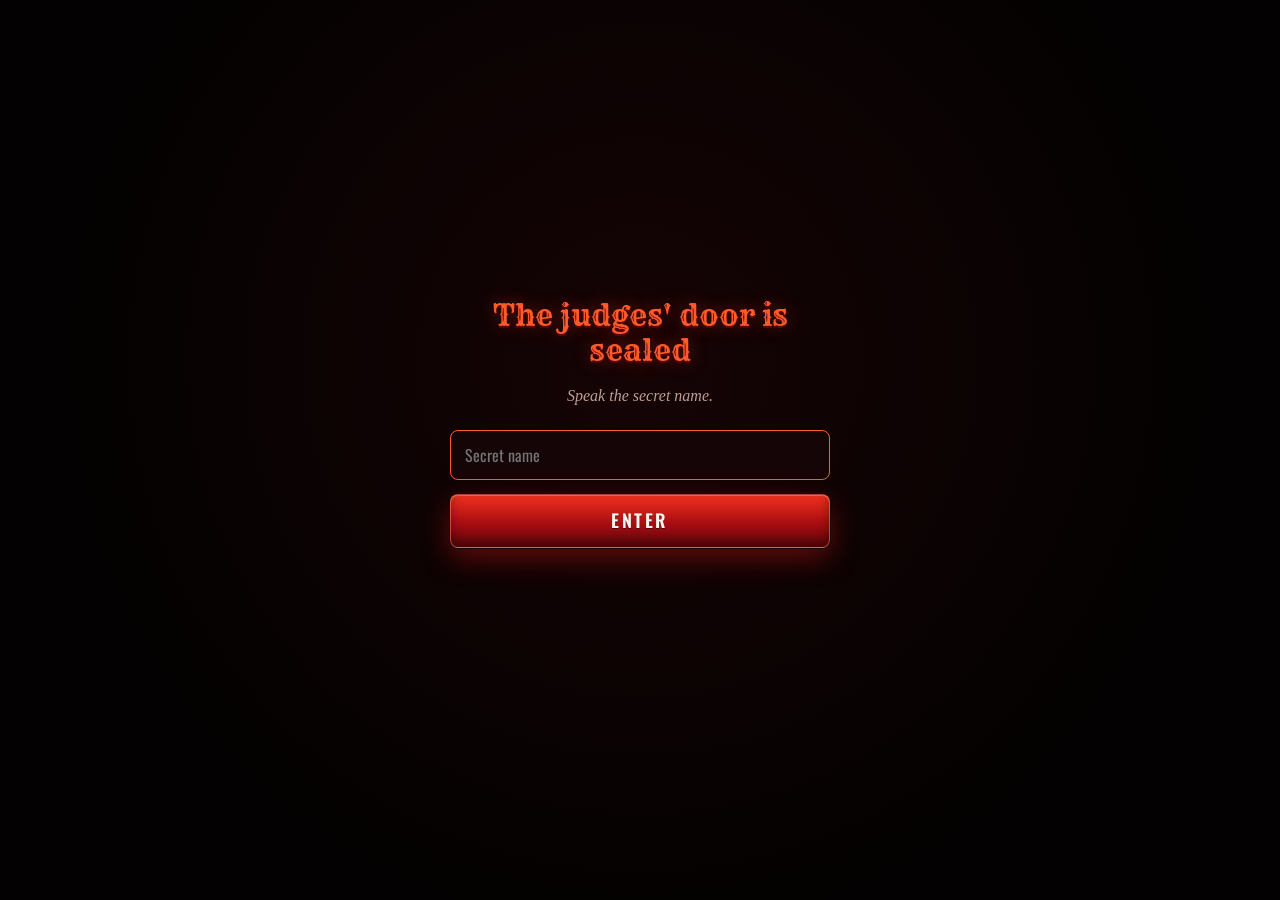
==== commit a6209cc6: "Restyle to the BOO!LD poster: blood-red palette, circuit traces, new type Rebrand to BOO!LD (Microso" ====
--- a/judges.html
+++ b/judges.html
@@ -3,26 +3,27 @@
 <head>
   <meta charset="utf-8">
   <meta name="viewport" content="width=device-width, initial-scale=1, viewport-fit=cover">
-  <meta name="theme-color" content="#07040b">
+  <meta name="theme-color" content="#0a0203">
   <meta name="color-scheme" content="dark">
-  <title>Judges' Board</title>
+  <title>Judges' Board · BOO!LD</title>
   <link rel="icon" href="data:image/svg+xml,%3Csvg xmlns='http://www.w3.org/2000/svg' viewBox='0 0 100 100'%3E%3Ctext y='.9em' font-size='90'%3E%E2%9A%96%EF%B8%8F%3C/text%3E%3C/svg%3E">
   <link rel="preconnect" href="https://fonts.googleapis.com">
   <link rel="preconnect" href="https://fonts.gstatic.com" crossorigin>
-  <link href="https://fonts.googleapis.com/css2?family=Creepster&family=IM+Fell+English:ital@0;1&family=IM+Fell+English+SC&family=Special+Elite&display=swap" rel="stylesheet">
+  <link href="https://fonts.googleapis.com/css2?family=Rye&family=IM+Fell+English:ital@0;1&family=IM+Fell+English+SC&family=Oswald:wght@400;500;600;700&family=Pixelify+Sans:wght@500;700&family=Special+Elite&display=swap" rel="stylesheet">
   <link rel="stylesheet" href="css/style.css">
   <link rel="stylesheet" href="css/judges.css">
 </head>
 <body class="judges">
   <div class="atmo" aria-hidden="true">
     <div class="sky"></div>
+    <div class="circuit"></div>
     <div class="vignette"></div>
   </div>
 
   <header class="topbar">
-    <a class="brand" href="index.html" aria-label="Back to the Wheel of Curses">
+    <a class="brand" href="index.html" aria-label="Back to BOO!LD: the Wheel of Curses">
       <span class="brand-mark" aria-hidden="true"><i></i><i></i><i></i><i></i></span>
-      <span class="brand-text">Microsoft Tech Club<small>Amity Noida</small></span>
+      <span class="brand-text">Microsoft Tech Community<small>Amity Noida</small></span>
     </a>
     <div class="topbar-actions">
       <span class="crypt" id="crypt" data-state="connecting" role="status" hidden><i aria-hidden="true"></i><span id="cryptText">Summoning the crypt…</span></span>
@@ -32,7 +33,7 @@
 
   <main class="board">
     <header class="board-head">
-      <p class="eyebrow">Wheel of Curses</p>
+      <p class="eyebrow">BOO!LD · Round 2 · Wheel of Curses</p>
       <h1 class="board-title">Judges' Board</h1>
       <p class="board-sub" id="boardSub">Every team's soul, curse, hex and twist — updated live.</p>
     </header>
--- a/css/style.css
+++ b/css/style.css
@@ -1,27 +1,34 @@
 /* =========================================================
-   WHEEL OF CURSES — styles
+   BOO!LD · WHEEL OF CURSES — styles
+   Palette and type follow the BOO!LD poster: blood red on
+   black, red circuit traces, Rye + Oswald + a pixel face.
    ========================================================= */
 
 :root {
-  --ink: #07040b;
-  --night: #0e0716;
-  --dusk: #1a0e26;
-  --blood: #b3122e;
-  --blood-deep: #5e0614;
-  --blood-hot: #ff2a3d;
-  --ember: #ff7a1a;
+  --ink: #0a0203;
+  --night: #140405;
+  --dusk: #220708;
+  --blood: #c4161c;
+  --blood-deep: #5c0508;
+  --blood-hot: #ff3326;
+  --ember: #ff5a2a;
+  --pumpkin: #ff7a1a;
   --ecto: #9cff6b;
-  --bone: #efe6d2;
-  --bone-dim: #b5aa95;
-  --bone-faint: rgba(239, 230, 210, .14);
-  --gold: #c9a227;
-  --violet: #6b2fa8;
-  --accent: #b3122e;
-
-  --f-title: "Creepster", "Chiller", "Jokerman", fantasy;
+  --bone: #f4e3d7;
+  --bone-dim: #bf9f93;
+  --bone-faint: rgba(244, 227, 215, .14);
+  --gold: #f0735a;            /* the poster's salmon-red sub-headings */
+  --line: rgba(240, 90, 70, .6);
+  --accent: #c4161c;
+
+  --f-title: "Rye", "Rockwell Extra Bold", Georgia, serif;
   --f-body: "IM Fell English", "Iowan Old Style", "Palatino Linotype", Palatino, Georgia, serif;
   --f-sc: "IM Fell English SC", "IM Fell English", Georgia, serif;
-  --f-type: "Special Elite", "Courier New", Courier, monospace;
+  --f-type: "Oswald", "Arial Narrow", "Roboto Condensed", sans-serif;
+  --f-pixel: "Pixelify Sans", "Courier New", Courier, monospace;
+  --f-ransom: "Special Elite", "Courier New", Courier, monospace;
+  --cut: 16px;
+  --chamfer: polygon(var(--cut) 0, calc(100% - var(--cut)) 0, 100% var(--cut), 100% calc(100% - var(--cut)), calc(100% - var(--cut)) 100%, var(--cut) 100%, 0 calc(100% - var(--cut)), 0 var(--cut));
   --f-emoji: "Apple Color Emoji", "Segoe UI Emoji", "Noto Color Emoji", "Segoe UI Symbol", sans-serif;
 
   --mx: 50vw;
@@ -43,7 +50,7 @@
   -webkit-text-size-adjust: 100%;
   text-size-adjust: 100%;
   background: var(--ink);
-  scrollbar-color: #3a1f2c var(--ink);
+  scrollbar-color: #4a1210 var(--ink);
 }
 
 body {
@@ -66,7 +73,7 @@
 
 ::-webkit-scrollbar { width: 10px; height: 10px; }
 ::-webkit-scrollbar-track { background: var(--ink); }
-::-webkit-scrollbar-thumb { background: #3a1f2c; border-radius: 10px; border: 2px solid var(--ink); }
+::-webkit-scrollbar-thumb { background: #4a1210; border-radius: 10px; border: 2px solid var(--ink); }
 
 [hidden] { display: none !important; }
 
@@ -95,10 +102,10 @@
 .sky {
   inset: 0;
   background:
-    radial-gradient(55vmax 38vmax at 82% 12%, rgba(200, 40, 30, .14), transparent 60%),
-    radial-gradient(70vmax 50vmax at 10% 0%, rgba(80, 30, 130, .18), transparent 60%),
-    radial-gradient(90vmax 45vmax at 50% 110%, rgba(70, 150, 40, .12), transparent 60%),
-    linear-gradient(180deg, #0a0512 0%, #060309 45%, #030104 100%);
+    radial-gradient(55vmax 38vmax at 82% 12%, rgba(210, 40, 25, .16), transparent 60%),
+    radial-gradient(70vmax 50vmax at 10% 0%, rgba(120, 12, 14, .22), transparent 60%),
+    radial-gradient(90vmax 45vmax at 50% 110%, rgba(255, 70, 20, .1), transparent 60%),
+    linear-gradient(180deg, #0f0304 0%, #080203 45%, #030101 100%);
 }
 
 .stars {
@@ -126,7 +133,7 @@
     radial-gradient(circle at 54% 26%, rgba(160, 120, 100, .3) 0 5%, transparent 6%),
     radial-gradient(circle at 26% 68%, rgba(160, 120, 100, .3) 0 6%, transparent 7%),
     radial-gradient(circle at 74% 34%, rgba(160, 120, 100, .25) 0 4%, transparent 5%),
-    radial-gradient(circle at 38% 38%, #f6d9bf 0%, #e0a27f 45%, #b8573f 75%, #6e1d16 100%);
+    radial-gradient(circle at 38% 38%, #f7d2bd 0%, #dc8a6c 45%, #ac3a2b 75%, #5e0f0c 100%);
   box-shadow:
     0 0 40px 6px rgba(255, 150, 110, .25),
     0 0 140px 30px rgba(200, 40, 30, .2),
@@ -140,7 +147,7 @@
 
 .cloud {
   width: 70vw; height: 22vh;
-  background: radial-gradient(closest-side, rgba(30, 18, 44, .92), rgba(30, 18, 44, .55) 45%, transparent 100%);
+  background: radial-gradient(closest-side, rgba(36, 9, 9, .92), rgba(36, 9, 9, .55) 45%, transparent 100%);
   will-change: transform;
 }
 .cloud-1 { top: 8vh;  left: -70vw; animation: drift 70s linear infinite; }
@@ -167,10 +174,10 @@
   width: 200%;
   height: 42vh;
   background:
-    radial-gradient(28% 50% at 10% 60%, rgba(120, 160, 120, .13), transparent 70%),
-    radial-gradient(22% 40% at 32% 75%, rgba(140, 150, 160, .11), transparent 70%),
-    radial-gradient(30% 55% at 58% 65%, rgba(110, 150, 110, .12), transparent 70%),
-    radial-gradient(24% 45% at 82% 72%, rgba(140, 150, 160, .11), transparent 70%);
+    radial-gradient(28% 50% at 10% 60%, rgba(170, 80, 70, .13), transparent 70%),
+    radial-gradient(22% 40% at 32% 75%, rgba(170, 140, 135, .1), transparent 70%),
+    radial-gradient(30% 55% at 58% 65%, rgba(160, 70, 60, .12), transparent 70%),
+    radial-gradient(24% 45% at 82% 72%, rgba(170, 140, 135, .1), transparent 70%);
   will-change: transform;
 }
 .fog-back  { animation: fogRoll 80s linear infinite; opacity: .9; }
@@ -178,6 +185,37 @@
 @keyframes fogRoll { from { transform: translate3d(0, 0, 0); } to { transform: translate3d(-50%, 0, 0); } }
 
 .motes { inset: 0; width: 100%; height: 100%; }
+
+/* red circuit traces (as on the poster), strongest at the edges so the centre stays dark.
+   Two embers of "current" drift underneath and light up only the traces (color-dodge on black). */
+.circuit {
+  inset: 0;
+  isolation: isolate;
+  overflow: hidden;
+  background: #000 url("data:image/svg+xml,%3Csvg xmlns='http://www.w3.org/2000/svg' width='240' height='240' viewBox='0 0 240 240'%3E%3Cg fill='none' stroke='%23631210' stroke-width='2' stroke-linecap='round' stroke-linejoin='round'%3E%3Cpath d='M0 20H70L90 40H160L180 20H240M0 70H40L60 90V150L80 170H126M240 70H210L190 90H124M0 138H20M200 138H240M0 210H90L110 190H140L160 210H240M120 0V8M120 240V230M210 43V70M160 120V112M175 120V112M190 120V112M160 156V164M175 156V164M190 156V164'/%3E%3C/g%3E%3Crect x='150' y='120' width='50' height='36' rx='3' fill='%23180405' stroke='%23631210' stroke-width='2'/%3E%3Cg fill='%23000' stroke='%23631210' stroke-width='2'%3E%3Ccircle cx='130' cy='170' r='4'/%3E%3Ccircle cx='120' cy='90' r='4'/%3E%3Ccircle cx='24' cy='138' r='4'/%3E%3Ccircle cx='120' cy='12' r='4'/%3E%3Ccircle cx='120' cy='226' r='4'/%3E%3Ccircle cx='210' cy='40' r='3'/%3E%3Ccircle cx='40' cy='180' r='3'/%3E%3C/g%3E%3C/svg%3E") 0 0 / 240px 240px;
+  mix-blend-mode: screen;
+  opacity: .5;
+  -webkit-mask-image: radial-gradient(ellipse 58% 70% at 50% 45%, transparent 0%, rgba(0, 0, 0, .2) 45%, #000 100%);
+  mask-image: radial-gradient(ellipse 58% 70% at 50% 45%, transparent 0%, rgba(0, 0, 0, .2) 45%, #000 100%);
+}
+.circuit i {
+  position: absolute;
+  left: -30vmax; top: -30vmax;
+  width: 60vmax; height: 60vmax;
+  border-radius: 50%;
+  background: radial-gradient(closest-side, rgba(255, 150, 110, .8), rgba(255, 70, 40, .35) 45%, transparent);
+  mix-blend-mode: color-dodge;
+  animation: current 34s linear infinite;
+  will-change: transform;
+}
+.circuit i + i { width: 44vmax; height: 44vmax; animation-duration: 27s; animation-direction: reverse; animation-delay: -11s; }
+@keyframes current {
+  0%   { transform: translate3d(8vw, 18vh, 0); }
+  25%  { transform: translate3d(92vw, 8vh, 0); }
+  50%  { transform: translate3d(86vw, 78vh, 0); }
+  75%  { transform: translate3d(12vw, 70vh, 0); }
+  100% { transform: translate3d(8vw, 18vh, 0); }
+}
 
 .bats { inset: 0; }
 .bat {
@@ -211,16 +249,16 @@
   inset: 0;
   z-index: 1;
   background: radial-gradient(circle at var(--mx) var(--my),
-    rgba(255, 200, 90, .13) 0,
-    rgba(255, 170, 60, .07) 90px,
-    rgba(255, 140, 40, 0) 190px,
+    rgba(255, 170, 110, .13) 0,
+    rgba(255, 120, 70, .07) 90px,
+    rgba(255, 90, 40, 0) 190px,
     rgba(2, 0, 3, .52) 470px,
     rgba(1, 0, 2, .66) 900px);
   animation: candle 3.2s ease-in-out infinite alternate;
 }
 @keyframes candle { 0% { opacity: .92; } 35% { opacity: 1; } 60% { opacity: .88; } 100% { opacity: 1; } }
 @media (hover: none) {
-  .flashlight { background: radial-gradient(ellipse at 50% 40%, rgba(255, 190, 90, .06) 0, transparent 35%, rgba(1, 0, 2, .5) 90%); }
+  .flashlight { background: radial-gradient(ellipse at 50% 40%, rgba(255, 150, 100, .06) 0, transparent 35%, rgba(1, 0, 2, .5) 90%); }
 }
 
 .vignette {
@@ -247,19 +285,15 @@
 
 .lightning {
   inset: 0;
-  opacity: 0;
   background:
-    radial-gradient(ellipse at 70% 0%, rgba(220, 225, 255, .9), rgba(160, 170, 255, .35) 40%, rgba(120, 120, 220, .1) 80%),
+    radial-gradient(ellipse at 70% 0%, rgba(255, 236, 230, .9), rgba(255, 140, 120, .35) 40%, rgba(200, 40, 30, .12) 80%),
     /* lights up the horizon so whatever stands on the hill shows black against it */
-    radial-gradient(120% 40% at 50% 78%, rgba(200, 205, 255, .55), transparent 70%);
+    radial-gradient(120% 40% at 50% 78%, rgba(255, 200, 185, .55), transparent 70%);
   mix-blend-mode: screen;
-}
-.lightning.flash { animation: lightning 1.1s ease-out; }
-@keyframes lightning {
-  0% { opacity: 0; } 4% { opacity: .95; } 8% { opacity: .1; } 14% { opacity: .7; }
-  22% { opacity: 0; } 30% { opacity: .35; } 100% { opacity: 0; }
-}
-body.lit .graveyard { filter: brightness(1.6); }
+  /* set by js/fx.js: a few hard flickers per strike */
+  opacity: var(--lit, 0);
+  transition: opacity 40ms linear;
+}
 
 /* Spider dangling from the top */
 .spider {
@@ -275,7 +309,7 @@
 .spider .thread {
   width: 1px; margin: 0 auto;
   height: calc(var(--safe-t) + clamp(60px, 14vh, 150px));
-  background: linear-gradient(rgba(239, 230, 210, .05), rgba(239, 230, 210, .45));
+  background: linear-gradient(rgba(244, 227, 215, .05), rgba(244, 227, 215, .45));
 }
 .spider-body { width: 46px; height: 46px; display: block; margin-top: -8px; }
 .spider.flee { animation: spiderFlee .7s ease-in forwards; }
@@ -310,10 +344,11 @@
   transform: rotate(-6deg);
 }
 .brand-mark i { width: 11px; height: 11px; border-radius: 2px; display: block; }
+.brand-mark i { box-shadow: 0 0 8px rgba(255, 60, 30, .35); }
 .brand-mark i:nth-child(1) { background: var(--ember); }
-.brand-mark i:nth-child(2) { background: var(--ecto); }
-.brand-mark i:nth-child(3) { background: #8f5bd6; }
-.brand-mark i:nth-child(4) { background: var(--blood); }
+.brand-mark i:nth-child(2) { background: var(--pumpkin); }
+.brand-mark i:nth-child(3) { background: var(--blood); }
+.brand-mark i:nth-child(4) { background: var(--blood-deep); box-shadow: inset 0 0 0 1px rgba(255, 90, 60, .5), 0 0 8px rgba(255, 60, 30, .35); }
 .brand-text {
   font-family: var(--f-sc);
   font-size: 15px;
@@ -321,28 +356,28 @@
   letter-spacing: .04em;
   color: var(--bone);
 }
-.brand-text small { display: block; font-family: var(--f-type); font-size: 11px; color: var(--bone-dim); letter-spacing: .14em; text-transform: uppercase; margin-top: 2px; }
+.brand-text small { display: block; font-family: var(--f-type); font-size: 11px; color: var(--gold); letter-spacing: .2em; text-transform: uppercase; margin-top: 2px; }
 
 .icon-btn {
   width: 44px; height: 44px;
   display: inline-grid; place-items: center;
   border-radius: 50%;
   border: 1px solid var(--bone-faint);
-  background: rgba(14, 7, 22, .55);
+  background: rgba(22, 6, 6, .55);
   -webkit-backdrop-filter: blur(6px);
   backdrop-filter: blur(6px);
   color: var(--bone);
   cursor: pointer;
   transition: border-color .2s, background .2s, transform .2s;
 }
-.icon-btn:hover { border-color: rgba(255, 122, 26, .6); background: rgba(40, 14, 30, .7); }
+.icon-btn:hover { border-color: rgba(255, 90, 42, .6); background: rgba(48, 10, 10, .7); }
 .icon-btn:active { transform: scale(.94); }
 .icon-btn svg { width: 22px; height: 22px; fill: none; stroke: currentColor; stroke-width: 1.8; stroke-linecap: round; stroke-linejoin: round; }
 .icon-btn .spk { fill: currentColor; stroke: none; }
 .icon-btn .wave { display: none; }
 .icon-btn[aria-pressed="true"] .wave { display: inline; }
 .icon-btn[aria-pressed="true"] .mute { display: none; }
-.icon-btn[aria-pressed="true"] { color: var(--ember); border-color: rgba(255, 122, 26, .5); }
+.icon-btn[aria-pressed="true"] { color: var(--ember); border-color: rgba(255, 90, 42, .5); }
 
 /* =========================================================
    LAYOUT
@@ -362,52 +397,69 @@
 
 .eyebrow {
   margin: 0 0 6px;
-  font-family: var(--f-type);
-  font-size: clamp(11px, 1.6vw, 13px);
-  letter-spacing: .22em;
+  font-family: var(--f-sc);
+  font-size: clamp(13px, 1.7vw, 15px);
+  letter-spacing: .26em;
   text-transform: uppercase;
   color: var(--bone-dim);
 }
 
+/* the BOO!LD wordmark: red Victorian letters with a hot rim and a glow, like the poster */
+.logo {
+  font-family: var(--f-title);
+  font-weight: 400;
+  color: #ee2a1c;
+  letter-spacing: .04em;
+  text-shadow:
+    0 0 1px #ffb59f,
+    0 1px 0 #ff6a4f,
+    0 3px 0 var(--blood-deep),
+    0 5px 0 #200203,
+    0 0 22px rgba(255, 50, 25, .65),
+    0 0 70px rgba(255, 40, 20, .35);
+}
 .title {
   margin: 0;
-  font-family: var(--f-title);
-  font-weight: 400;
-  line-height: .9;
-  letter-spacing: .02em;
-  font-size: clamp(3.1rem, 10vw, 7rem);
-  color: var(--blood-hot);
-  text-shadow:
-    0 0 2px #ff6b6b,
-    0 2px 0 var(--blood-deep),
-    0 0 24px rgba(255, 30, 50, .55),
-    0 0 70px rgba(255, 30, 50, .3);
+  line-height: 1;
+  font-size: clamp(3.2rem, 11vw, 6.6rem);
   animation: titleFlicker 7s infinite;
 }
 .title-line { display: inline-block; }
-.title-of {
-  display: inline-block;
-  font-family: var(--f-body);
-  font-style: italic;
-  font-size: .32em;
-  color: var(--bone);
-  text-shadow: 0 0 12px rgba(239, 230, 210, .4);
-  vertical-align: .9em;
-  margin: 0 .2em;
-}
 @keyframes titleFlicker {
   0%, 18%, 22%, 62%, 64%, 100% { opacity: 1; filter: none; }
   19% { opacity: .55; }
   21% { opacity: .9; filter: blur(.6px); }
-  63% { opacity: .3; text-shadow: -3px 0 rgba(156, 255, 107, .7), 3px 0 rgba(255, 42, 61, .9); }
+  63% { opacity: .3; text-shadow: -3px 0 rgba(255, 150, 40, .75), 3px 0 rgba(255, 30, 40, .9); }
+}
+
+.eyebrow, .tagline, .panel-lede, .wheel-sub { text-wrap: balance; }
+
+.motto {
+  margin: 6px 0 0;
+  font-family: var(--f-body);
+  font-size: clamp(18px, 2.4vw, 23px);
+  letter-spacing: .06em;
+  color: #f3c3b3;
+  text-shadow: 0 0 14px rgba(255, 90, 60, .35);
 }
 
 .tagline {
   margin: 10px auto 0;
-  max-width: 34ch;
+  max-width: 44ch;
   font-style: italic;
-  font-size: clamp(16px, 2.2vw, 20px);
+  font-size: clamp(15px, 2vw, 18px);
   color: var(--bone-dim);
+}
+.tagline b {
+  display: block;
+  margin-bottom: 2px;
+  font-family: var(--f-type);
+  font-style: normal;
+  font-weight: 500;
+  font-size: 13px;
+  letter-spacing: .24em;
+  text-transform: uppercase;
+  color: var(--gold);
 }
 
 /* ---------- Ritual progress seals ---------- */
@@ -426,7 +478,7 @@
   position: absolute;
   left: 12%; right: 12%; top: 22px;
   height: 1px;
-  background: linear-gradient(90deg, transparent, rgba(239, 230, 210, .25), transparent);
+  background: linear-gradient(90deg, transparent, rgba(240, 90, 70, .5), transparent);
 }
 .seals li {
   position: relative;
@@ -440,54 +492,68 @@
 .seal-num {
   width: 44px; height: 44px;
   display: grid; place-items: center;
-  border-radius: 50%;
-  font-family: var(--f-sc);
-  font-size: 15px;
-  background: radial-gradient(circle at 35% 30%, #2a1a2e, #120a14);
-  border: 1px solid var(--bone-faint);
+  border-radius: 7px;
+  font-family: var(--f-type);
+  font-weight: 600;
+  font-size: 17px;
+  background: linear-gradient(180deg, #230708, #110304);
+  border: 1px solid rgba(240, 90, 70, .35);
   transition: background .4s, box-shadow .4s, color .4s;
 }
 .seal-name {
   font-family: var(--f-type);
   font-size: clamp(10px, 2.4vw, 12px);
-  letter-spacing: .14em;
+  letter-spacing: .18em;
   text-transform: uppercase;
   white-space: nowrap;
 }
 .seals li.is-current { opacity: 1; color: var(--bone); }
 .seals li.is-current .seal-num {
   color: #fff;
-  border-color: rgba(255, 122, 26, .7);
-  box-shadow: 0 0 0 4px rgba(255, 122, 26, .12), 0 0 24px rgba(255, 122, 26, .55);
+  border-color: var(--ember);
+  box-shadow: 0 0 0 4px rgba(255, 90, 42, .12), 0 0 24px rgba(255, 90, 42, .55);
   animation: sealPulse 1.8s ease-in-out infinite;
 }
 .seals li.is-done { opacity: .95; color: var(--bone); }
 .seals li.is-done .seal-num {
   color: #ffd9d9;
   border-color: transparent;
-  background: radial-gradient(circle at 35% 30%, #e0334a, #8a0a1d 60%, #4e0410);
+  background: linear-gradient(180deg, #e8281c, #9a0a10 60%, #560307);
   box-shadow: inset 0 -3px 6px rgba(0, 0, 0, .4), 0 2px 8px rgba(0, 0, 0, .6);
 }
-@keyframes sealPulse { 50% { box-shadow: 0 0 0 7px rgba(255, 122, 26, .06), 0 0 34px rgba(255, 122, 26, .75); } }
+@keyframes sealPulse { 50% { box-shadow: 0 0 0 7px rgba(255, 90, 42, .06), 0 0 34px rgba(255, 90, 42, .75); } }
 
 /* ---------- Panels ---------- */
 .panel { animation: rise .7s cubic-bezier(.2, .8, .2, 1) both; }
 @keyframes rise { from { opacity: 0; transform: translateY(18px); } to { opacity: 1; transform: none; } }
 
-.parchment {
+.parchment, .grimoire-inner {
   position: relative;
+  isolation: isolate;
+  filter: drop-shadow(0 26px 40px rgba(0, 0, 0, .65)) drop-shadow(0 0 18px rgba(255, 40, 20, .14));
+}
+.parchment::before, .grimoire-inner::before,
+.parchment::after, .grimoire-inner::after {
+  content: "";
+  position: absolute;
+  clip-path: var(--chamfer);
+  pointer-events: none;
+}
+/* the outline */
+.parchment::before, .grimoire-inner::before {
+  inset: 0; z-index: -2;
+  background: linear-gradient(160deg, #ff6a4a, #8e1410 38%, #5a0a0a 62%, #ff5a3a);
+}
+/* the dark plate inside it */
+.parchment::after, .grimoire-inner::after {
+  inset: 1.5px; z-index: -1;
   background:
-    radial-gradient(120% 80% at 50% 0%, rgba(120, 30, 40, .16), transparent 60%),
-    linear-gradient(180deg, rgba(30, 17, 26, .92), rgba(16, 9, 15, .94));
-  border: 1px solid rgba(239, 230, 210, .12);
-  border-radius: 6px;
+    radial-gradient(120% 80% at 50% 0%, rgba(200, 30, 20, .16), transparent 60%),
+    linear-gradient(180deg, rgba(30, 7, 8, .95), rgba(13, 3, 4, .97));
   box-shadow:
-    inset 0 0 0 6px rgba(7, 4, 11, .55),
-    inset 0 0 0 7px rgba(201, 162, 39, .18),
-    inset 0 0 60px rgba(0, 0, 0, .6),
-    0 30px 80px rgba(0, 0, 0, .6);
-  -webkit-backdrop-filter: blur(4px);
-  backdrop-filter: blur(4px);
+    inset 0 0 0 6px rgba(10, 2, 3, .6),
+    inset 0 0 0 7px rgba(240, 115, 90, .14),
+    inset 0 0 60px rgba(0, 0, 0, .6);
 }
 
 .ledger-panel .parchment {
@@ -496,14 +562,24 @@
   padding: clamp(26px, 5vw, 44px) clamp(20px, 5vw, 44px);
   text-align: center;
 }
+.panel-kicker {
+  margin: 0 0 6px;
+  font-family: var(--f-type);
+  font-weight: 500;
+  font-size: 13px;
+  letter-spacing: .26em;
+  text-transform: uppercase;
+  color: var(--gold);
+}
 .panel-title {
-  margin: 0 0 8px;
+  margin: 0 0 10px;
   font-family: var(--f-title);
   font-weight: 400;
-  font-size: clamp(2rem, 6vw, 2.6rem);
+  font-size: clamp(1.8rem, 5.4vw, 2.3rem);
+  line-height: 1.1;
   letter-spacing: .03em;
   color: var(--ember);
-  text-shadow: 0 0 22px rgba(255, 122, 26, .4);
+  text-shadow: 0 2px 0 var(--blood-deep), 0 0 22px rgba(255, 90, 42, .45);
 }
 .panel-lede { margin: 0 auto 22px; max-width: 40ch; color: var(--bone-dim); font-style: italic; }
 
@@ -525,14 +601,14 @@
   color: var(--bone);
   background: transparent;
   border: 0;
-  border-bottom: 2px solid rgba(239, 230, 210, .3);
+  border-bottom: 2px solid rgba(244, 227, 215, .3);
   border-radius: 0;
   outline: none;
   -webkit-appearance: none;
   appearance: none;
   transition: border-color .2s, box-shadow .2s;
 }
-.field input::placeholder { color: rgba(239, 230, 210, .28); }
+.field input::placeholder { color: rgba(244, 227, 215, .28); }
 .field input:focus { border-bottom-color: var(--blood-hot); box-shadow: 0 10px 18px -14px rgba(255, 42, 61, .9); }
 .field-error { min-height: 1.5em; margin: 8px 0 12px; font-size: 15px; color: #ff6b7a; font-style: italic; }
 
@@ -540,14 +616,14 @@
   list-style: none;
   margin: 26px 0 0;
   padding: 18px 0 0;
-  border-top: 1px dashed rgba(239, 230, 210, .15);
+  border-top: 1px dashed rgba(240, 90, 70, .3);
   text-align: left;
   display: grid; gap: 6px;
   font-size: 16px;
   color: var(--bone-dim);
 }
 .rules li { display: grid; grid-template-columns: 2.4em minmax(0, 1fr); }
-.rules b { font-family: var(--f-sc); color: var(--ember); font-weight: 400; }
+.rules b { font-family: var(--f-type); color: var(--ember); font-weight: 600; }
 
 /* ---------- Buttons ---------- */
 .btn {
@@ -556,11 +632,13 @@
   display: inline-flex; align-items: center; justify-content: center; gap: 10px;
   min-height: var(--h);
   padding: 0 30px;
-  border-radius: 999px;
+  border-radius: 8px;
   border: 1px solid transparent;
-  font-family: var(--f-sc);
-  font-size: 19px;
-  letter-spacing: .08em;
+  font-family: var(--f-type);
+  font-weight: 600;
+  font-size: 18px;
+  letter-spacing: .14em;
+  text-transform: uppercase;
   cursor: pointer;
   text-decoration: none;
   -webkit-user-select: none; user-select: none;
@@ -572,16 +650,16 @@
 
 .btn-blood {
   color: #fff4f0;
-  background: linear-gradient(180deg, #e0213d 0%, #9c0c24 55%, #620717 100%);
-  border-color: rgba(255, 120, 120, .35);
+  background: linear-gradient(180deg, #f0321f 0%, #a80d12 55%, #62060a 100%);
+  border-color: rgba(255, 140, 110, .45);
   box-shadow:
     inset 0 1px 0 rgba(255, 255, 255, .25),
     inset 0 -6px 12px rgba(0, 0, 0, .35),
     0 0 0 1px rgba(0, 0, 0, .6),
-    0 10px 28px rgba(179, 18, 46, .45);
+    0 10px 28px rgba(200, 22, 20, .45);
   text-shadow: 0 1px 0 rgba(0, 0, 0, .5);
 }
-.btn-blood:not([disabled]):hover { box-shadow: inset 0 1px 0 rgba(255,255,255,.3), inset 0 -6px 12px rgba(0,0,0,.3), 0 0 0 1px rgba(0,0,0,.6), 0 12px 40px rgba(255, 42, 61, .65); filter: brightness(1.08); }
+.btn-blood:not([disabled]):hover { box-shadow: inset 0 1px 0 rgba(255,255,255,.3), inset 0 -6px 12px rgba(0,0,0,.3), 0 0 0 1px rgba(0,0,0,.6), 0 12px 40px rgba(255, 50, 30, .65); filter: brightness(1.08); }
 /* blood drips under the button */
 .btn-blood::after {
   content: "";
@@ -603,11 +681,11 @@
 
 .btn-ghost {
   color: var(--bone);
-  background: rgba(14, 7, 22, .55);
-  border-color: rgba(239, 230, 210, .3);
-}
-.btn-ghost:hover { border-color: var(--ember); color: #fff; box-shadow: 0 0 22px rgba(255, 122, 26, .25); }
-.btn-sm { --h: 42px; font-size: 15px; padding: 0 18px; }
+  background: rgba(22, 6, 6, .55);
+  border-color: rgba(244, 227, 215, .3);
+}
+.btn-ghost:hover { border-color: var(--ember); color: #fff; box-shadow: 0 0 22px rgba(255, 90, 42, .25); }
+.btn-sm { --h: 42px; font-size: 14px; letter-spacing: .1em; padding: 0 18px; }
 
 /* =========================================================
    WHEEL PANEL
@@ -630,23 +708,24 @@
 .wheel-kicker {
   margin: 0;
   font-family: var(--f-type);
-  font-size: 12px; letter-spacing: .3em; text-transform: uppercase;
-  color: var(--ember);
+  font-weight: 500;
+  font-size: 13px; letter-spacing: .3em; text-transform: uppercase;
+  color: var(--gold);
 }
 .wheel-title {
-  margin: 4px 0 4px;
+  margin: 6px 0 6px;
   font-family: var(--f-title);
   font-weight: 400;
-  font-size: clamp(1.9rem, 5vw, 2.7rem);
-  line-height: 1.05;
+  font-size: clamp(1.7rem, 4.6vw, 2.4rem);
+  line-height: 1.1;
   letter-spacing: .03em;
   color: var(--bone);
-  text-shadow: 0 0 18px rgba(239, 230, 210, .25);
+  text-shadow: 0 2px 0 var(--blood-deep), 0 0 18px rgba(255, 70, 40, .35);
 }
 .wheel-sub { margin: 0; color: var(--bone-dim); font-style: italic; min-height: 1.5em; }
 
 .wheel-stage {
-  --accent: #b3122e;
+  --accent: #c4161c;
   position: relative;
   width: max(260px, var(--wheel));
   height: max(260px, var(--wheel));
@@ -724,7 +803,7 @@
   border-radius: 50%;
   z-index: 4;
   display: grid; place-items: center;
-  background: radial-gradient(circle, rgba(7, 4, 11, .55), rgba(7, 4, 11, .82) 70%);
+  background: radial-gradient(circle, rgba(10, 2, 3, .55), rgba(10, 2, 3, .82) 70%);
 }
 .chain-svg { position: absolute; inset: 0; width: 100%; height: 100%; overflow: visible; }
 .chain { filter: drop-shadow(0 4px 3px rgba(0, 0, 0, .8)); transform-box: view-box; transform-origin: 50% 50%; }
@@ -732,19 +811,20 @@
   position: relative;
   text-align: center;
   padding: 18px 22px 16px;
-  border-radius: 18px;
-  background: rgba(10, 5, 12, .85);
-  border: 1px solid rgba(239, 230, 210, .14);
+  border-radius: 10px;
+  background: rgba(14, 4, 5, .88);
+  border: 1px solid var(--line);
   box-shadow: 0 20px 50px rgba(0, 0, 0, .7);
   animation: lockSway 3s ease-in-out infinite alternate;
 }
 .lock svg { width: 44px; height: 55px; display: block; margin: 0 auto 4px; }
 .countdown {
-  font-family: var(--f-type);
+  font-family: var(--f-pixel);
+  font-weight: 700;
   font-size: clamp(2rem, 7vw, 3rem);
   line-height: 1;
   color: var(--ember);
-  text-shadow: 0 0 20px rgba(255, 122, 26, .55);
+  text-shadow: 0 0 20px rgba(255, 90, 42, .55);
   font-variant-numeric: tabular-nums;
 }
 .countdown-label { font-family: var(--f-type); font-size: 11px; letter-spacing: .18em; text-transform: uppercase; color: var(--bone-dim); margin-top: 6px; }
@@ -771,32 +851,13 @@
 /* ---------- Grimoire ---------- */
 .grimoire { position: relative; min-width: 0; }
 @media (min-width: 980px) { .grimoire { position: sticky; top: 20px; } }
-.grimoire-inner {
-  position: relative;
-  padding: 26px 22px 22px;
-  border-radius: 6px;
-  background:
-    radial-gradient(120% 70% at 50% 0%, rgba(201, 162, 39, .09), transparent 60%),
-    linear-gradient(180deg, rgba(26, 15, 22, .94), rgba(13, 7, 12, .96));
-  border: 1px solid rgba(239, 230, 210, .12);
-  box-shadow:
-    inset 0 0 0 6px rgba(7, 4, 11, .5),
-    inset 0 0 0 7px rgba(201, 162, 39, .2),
-    0 30px 70px rgba(0, 0, 0, .55);
-}
-.grimoire-inner::before, .grimoire-inner::after {
-  content: "✠";
-  position: absolute; top: 10px;
-  font-size: 14px;
-  color: rgba(201, 162, 39, .5);
-}
-.grimoire-inner::before { left: 14px; }
-.grimoire-inner::after { right: 14px; }
+.grimoire-inner { padding: 26px 22px 22px; }
 .grimoire-team {
   margin: 0;
   text-align: center;
   font-family: var(--f-type);
-  font-size: 12px; letter-spacing: .22em; text-transform: uppercase;
+  font-weight: 500;
+  font-size: 13px; letter-spacing: .22em; text-transform: uppercase;
   color: var(--bone-dim);
   overflow-wrap: anywhere;
 }
@@ -805,10 +866,10 @@
   text-align: center;
   font-family: var(--f-title);
   font-weight: 400;
-  font-size: 2rem;
+  font-size: 1.8rem;
   letter-spacing: .04em;
-  color: var(--gold);
-  text-shadow: 0 0 16px rgba(201, 162, 39, .35);
+  color: var(--ember);
+  text-shadow: 0 2px 0 var(--blood-deep), 0 0 16px rgba(255, 70, 40, .4);
 }
 
 .fate-list { list-style: none; margin: 0; padding: 0; display: grid; gap: 12px; }
@@ -819,33 +880,33 @@
   gap: 12px;
   padding: 12px 12px 12px 10px;
   border-radius: 6px;
-  border: 1px solid rgba(239, 230, 210, .06);
+  border: 1px solid rgba(240, 90, 70, .1);
   background: rgba(0, 0, 0, .25);
   transition: border-color .4s, background .4s, box-shadow .4s;
 }
 .fate-num {
   width: 40px; height: 40px;
   display: grid; place-items: center;
-  border-radius: 50%;
-  font-family: var(--f-sc);
-  font-size: 14px;
+  border-radius: 7px;
+  font-size: 15px;
+  font-weight: 600;
   color: var(--bone-dim);
-  border: 1px solid rgba(239, 230, 210, .15);
-  font-family: var(--f-emoji), var(--f-sc);
-}
-.fate-label { margin: 0; font-family: var(--f-type); font-size: 11px; letter-spacing: .2em; text-transform: uppercase; color: var(--bone-dim); }
-.fate-name { margin: 2px 0 0; font-family: var(--f-sc); font-size: 20px; line-height: 1.2; color: rgba(239, 230, 210, .3); overflow-wrap: anywhere; }
+  border: 1px solid rgba(240, 90, 70, .3);
+  font-family: var(--f-emoji), var(--f-type);
+}
+.fate-label { margin: 0; font-family: var(--f-type); font-weight: 500; font-size: 12px; letter-spacing: .2em; text-transform: uppercase; color: var(--bone-dim); }
+.fate-name { margin: 2px 0 0; font-family: var(--f-sc); font-size: 20px; line-height: 1.2; color: rgba(244, 227, 215, .3); overflow-wrap: anywhere; }
 .fate-desc { margin: 4px 0 0; font-size: 15.5px; line-height: 1.45; color: var(--bone-dim); }
 .fate-desc:empty { display: none; }
-.fate.is-filled { border-color: rgba(239, 230, 210, .12); background: rgba(0, 0, 0, .35); }
+.fate.is-filled { border-color: rgba(244, 227, 215, .12); background: rgba(0, 0, 0, .35); }
 .fate.is-filled .fate-name { color: var(--c); text-shadow: 0 0 14px color-mix(in srgb, var(--c) 40%, transparent); }
 .fate.is-filled .fate-num { font-size: 20px; border-color: var(--c); color: var(--bone); background: rgba(0, 0, 0, .4); }
-.fate.is-current { border-color: rgba(255, 122, 26, .45); box-shadow: 0 0 24px rgba(255, 122, 26, .12); }
+.fate.is-current { border-color: rgba(255, 90, 42, .45); box-shadow: 0 0 24px rgba(255, 90, 42, .12); }
 .fate.is-current .fate-name { color: var(--ember); }
 .fate.is-new { animation: fateIn 1s ease-out; }
-@keyframes fateIn { 0% { background: rgba(255, 122, 26, .3); } 100% { background: rgba(0, 0, 0, .35); } }
-
-.grimoire-foot { margin-top: 18px; padding-top: 16px; border-top: 1px dashed rgba(239, 230, 210, .15); text-align: center; }
+@keyframes fateIn { 0% { background: rgba(255, 90, 42, .3); } 100% { background: rgba(0, 0, 0, .35); } }
+
+.grimoire-foot { margin-top: 18px; padding-top: 16px; border-top: 1px dashed rgba(240, 90, 70, .3); text-align: center; }
 .sealed-msg { margin: 0 0 12px; font-style: italic; color: var(--ember); }
 
 /* =========================================================
@@ -861,7 +922,7 @@
 }
 .reveal-backdrop {
   position: fixed; inset: 0;
-  background: radial-gradient(circle at 50% 45%, rgba(60, 5, 15, .65), rgba(3, 1, 5, .92) 70%);
+  background: radial-gradient(circle at 50% 45%, rgba(70, 6, 6, .65), rgba(3, 1, 1, .92) 70%);
   -webkit-backdrop-filter: blur(3px);
   backdrop-filter: blur(3px);
   animation: fadeIn .4s ease-out;
@@ -889,21 +950,21 @@
 .card-face {
   -webkit-backface-visibility: hidden;
   backface-visibility: hidden;
-  border-radius: 16px;
+  border-radius: 10px;
 }
 .card-back {
   position: absolute; inset: 0;
   transform: rotateY(180deg);
   background:
-    repeating-linear-gradient(45deg, rgba(201, 162, 39, .12) 0 2px, transparent 2px 14px),
-    repeating-linear-gradient(-45deg, rgba(201, 162, 39, .12) 0 2px, transparent 2px 14px),
-    linear-gradient(180deg, #3b0a16, #12040a);
-  border: 2px solid rgba(201, 162, 39, .6);
+    repeating-linear-gradient(45deg, rgba(240, 115, 90, .12) 0 2px, transparent 2px 14px),
+    repeating-linear-gradient(-45deg, rgba(240, 115, 90, .12) 0 2px, transparent 2px 14px),
+    linear-gradient(180deg, #3e0909, #120304);
+  border: 2px solid rgba(240, 115, 90, .6);
   display: grid; place-items: center;
 }
 .card-back-art span {
-  font-size: 90px; color: rgba(201, 162, 39, .7);
-  text-shadow: 0 0 30px rgba(201, 162, 39, .5);
+  font-size: 90px; color: rgba(240, 115, 90, .7);
+  text-shadow: 0 0 30px rgba(240, 115, 90, .5);
 }
 .card-front {
   --accent: var(--blood);
@@ -912,25 +973,25 @@
   text-align: center;
   background:
     radial-gradient(90% 55% at 50% 22%, color-mix(in srgb, var(--accent) 28%, transparent), transparent 70%),
-    linear-gradient(180deg, #1f1119 0%, #0f070c 100%);
-  border: 2px solid rgba(201, 162, 39, .55);
+    linear-gradient(180deg, #210709 0%, #0f0304 100%);
+  border: 2px solid rgba(240, 115, 90, .55);
   box-shadow:
-    inset 0 0 0 6px #0b050a,
-    inset 0 0 0 7px rgba(201, 162, 39, .35),
+    inset 0 0 0 6px #0c0304,
+    inset 0 0 0 7px rgba(240, 115, 90, .35),
     0 0 80px color-mix(in srgb, var(--accent) 35%, transparent),
     0 40px 80px rgba(0, 0, 0, .8);
 }
 @supports not (color: color-mix(in srgb, red 50%, transparent)) {
-  .card-front { background: radial-gradient(90% 55% at 50% 22%, rgba(179, 18, 46, .3), transparent 70%), linear-gradient(180deg, #1f1119 0%, #0f070c 100%); box-shadow: inset 0 0 0 6px #0b050a, inset 0 0 0 7px rgba(201,162,39,.35), 0 0 80px rgba(179,18,46,.35), 0 40px 80px rgba(0,0,0,.8); }
+  .card-front { background: radial-gradient(90% 55% at 50% 22%, rgba(179, 18, 46, .3), transparent 70%), linear-gradient(180deg, #210709 0%, #0f0304 100%); box-shadow: inset 0 0 0 6px #0c0304, inset 0 0 0 7px rgba(201,162,39,.35), 0 0 80px rgba(179,18,46,.35), 0 40px 80px rgba(0,0,0,.8); }
   .fate.is-filled .fate-name { text-shadow: none; }
 }
-.corner { position: absolute; width: 26px; height: 26px; border: 2px solid rgba(201, 162, 39, .7); }
+.corner { position: absolute; width: 26px; height: 26px; border: 2px solid rgba(240, 115, 90, .7); }
 .corner.tl { top: 14px; left: 14px; border-right: 0; border-bottom: 0; }
 .corner.tr { top: 14px; right: 14px; border-left: 0; border-bottom: 0; }
 .corner.bl { bottom: 14px; left: 14px; border-right: 0; border-top: 0; }
 .corner.br { bottom: 14px; right: 14px; border-left: 0; border-top: 0; }
 
-.card-kicker { margin: 4px 0 0; font-family: var(--f-type); font-size: 12px; letter-spacing: .28em; text-transform: uppercase; color: var(--gold); }
+.card-kicker { margin: 4px 0 0; font-family: var(--f-type); font-weight: 500; font-size: 13px; letter-spacing: .28em; text-transform: uppercase; color: var(--gold); }
 .card-glyph {
   margin: 14px auto 6px;
   width: 120px; height: 120px;
@@ -941,18 +1002,18 @@
   font-family: var(--f-emoji);
   color: var(--bone);
   background: radial-gradient(circle, rgba(0, 0, 0, .1), rgba(0, 0, 0, .55));
-  border: 1px solid rgba(201, 162, 39, .35);
+  border: 1px solid rgba(240, 115, 90, .35);
   box-shadow: 0 0 40px color-mix(in srgb, var(--accent) 60%, transparent), inset 0 0 30px rgba(0, 0, 0, .7);
   animation: glyphFloat 3s ease-in-out infinite alternate;
 }
-.card-glyph.text-glyph { font-family: var(--f-type); font-size: 54px; color: var(--accent); }
+.card-glyph.text-glyph { font-family: var(--f-pixel); font-weight: 700; font-size: 54px; color: var(--accent); }
 @keyframes glyphFloat { from { transform: translateY(-3px); } to { transform: translateY(4px); } }
 .card-name {
   margin: 8px 0 4px;
   font-family: var(--f-title);
   font-weight: 400;
-  font-size: clamp(2rem, 8vw, 2.5rem);
-  line-height: 1.02;
+  font-size: clamp(1.6rem, 6.6vw, 2.1rem);
+  line-height: 1.12;
   letter-spacing: .02em;
   color: var(--bone);
   text-shadow: 0 0 22px color-mix(in srgb, var(--accent) 80%, transparent);
@@ -992,32 +1053,32 @@
   padding: 0;
   text-align: left;
   display: flex; flex-direction: column;
-  background: #0f0911;
-  border: 1px solid rgba(239, 230, 210, .14);
+  background: #120506;
+  border: 1px solid rgba(244, 227, 215, .14);
   border-radius: 12px;
   box-shadow: 0 30px 80px rgba(0, 0, 0, .8);
   font-family: var(--f-type);
   font-size: 14px;
 }
-.host-head { display: flex; align-items: center; justify-content: space-between; padding: 14px 18px; border-bottom: 1px solid rgba(239, 230, 210, .1); }
-.host-head h2 { margin: 0; font-family: var(--f-title); font-weight: 400; font-size: 26px; color: var(--ember); letter-spacing: .04em; }
+.host-head { display: flex; align-items: center; justify-content: space-between; padding: 14px 18px; border-bottom: 1px solid rgba(244, 227, 215, .1); }
+.host-head h2 { margin: 0; font-family: var(--f-title); font-weight: 400; font-size: 24px; color: var(--ember); letter-spacing: .04em; }
 .host-body { padding: 8px 18px 20px; overflow: auto; -webkit-overflow-scrolling: touch; }
 .host-body h3 { margin: 18px 0 10px; font-family: var(--f-sc); font-weight: 400; font-size: 18px; color: var(--bone); }
 .host-stats { display: grid; grid-template-columns: repeat(auto-fill, minmax(170px, 1fr)); gap: 8px; }
-.stat { padding: 8px 10px; border-radius: 8px; background: rgba(255, 255, 255, .03); border: 1px solid rgba(239, 230, 210, .08); }
+.stat { padding: 8px 10px; border-radius: 8px; background: rgba(255, 255, 255, .03); border: 1px solid rgba(244, 227, 215, .08); }
 .stat-top { display: flex; justify-content: space-between; gap: 8px; color: var(--bone); }
 .stat-top span:first-child { overflow: hidden; text-overflow: ellipsis; white-space: nowrap; }
 .stat-bar { height: 4px; margin-top: 6px; border-radius: 4px; background: rgba(255, 255, 255, .08); overflow: hidden; }
-.stat-bar i { display: block; height: 100%; background: var(--blood-hot); }
-.host-table-wrap { overflow-x: auto; border: 1px solid rgba(239, 230, 210, .08); border-radius: 8px; }
+.stat-bar i { display: block; height: 100%; background: linear-gradient(90deg, var(--blood), var(--ember)); }
+.host-table-wrap { overflow-x: auto; border: 1px solid rgba(244, 227, 215, .08); border-radius: 8px; }
 .host-table { width: 100%; border-collapse: collapse; min-width: 720px; }
-.host-table th, .host-table td { text-align: left; padding: 8px 10px; border-bottom: 1px solid rgba(239, 230, 210, .07); vertical-align: top; }
-.host-table th { color: var(--bone-dim); font-weight: 400; letter-spacing: .1em; text-transform: uppercase; font-size: 11px; position: sticky; top: 0; background: #140c16; }
+.host-table th, .host-table td { text-align: left; padding: 8px 10px; border-bottom: 1px solid rgba(244, 227, 215, .07); vertical-align: top; }
+.host-table th { color: var(--bone-dim); font-weight: 400; letter-spacing: .1em; text-transform: uppercase; font-size: 11px; position: sticky; top: 0; background: #170607; }
 .host-table td { color: var(--bone); }
 .host-table .muted { color: var(--bone-dim); }
 .host-table button { background: none; border: 1px solid rgba(255, 42, 61, .4); color: #ff8b97; border-radius: 6px; padding: 3px 8px; cursor: pointer; font-family: var(--f-type); font-size: 12px; }
 .host-inline { display: flex; align-items: center; gap: 10px; flex-wrap: wrap; color: var(--bone-dim); }
-.host-inline input { width: 90px; padding: 8px; background: #1b121d; border: 1px solid rgba(239, 230, 210, .2); color: var(--bone); border-radius: 6px; font: inherit; font-size: 16px; }
+.host-inline input { width: 90px; padding: 8px; background: #200809; border: 1px solid rgba(244, 227, 215, .2); color: var(--bone); border-radius: 6px; font: inherit; font-size: 16px; }
 .host-btns { display: flex; flex-wrap: wrap; gap: 10px; margin-top: 14px; }
 .file-btn input { position: absolute; inset: 0; opacity: 0; cursor: pointer; width: 100%; }
 .host-note { min-height: 1.4em; color: var(--ecto); margin: 12px 0 0; }
@@ -1026,11 +1087,11 @@
 .host-mode b { color: var(--bone); font-weight: 400; }
 .host-hint { color: var(--bone-dim); margin: 0 0 10px; }
 .host-inline .host-hint { margin: 0; flex-basis: 100%; font-size: 12px; }
-.host-auth { margin-top: 14px; padding: 14px; border: 1px dashed rgba(239, 230, 210, .15); border-radius: 8px; }
+.host-auth { margin-top: 14px; padding: 14px; border: 1px dashed rgba(244, 227, 215, .15); border-radius: 8px; }
 .host-login-row { display: flex; flex-wrap: wrap; gap: 8px; }
 .host-login-row input {
   flex: 1 1 180px; min-width: 0; padding: 9px 10px;
-  background: #1b121d; border: 1px solid rgba(239, 230, 210, .2); color: var(--bone);
+  background: #200809; border: 1px solid rgba(244, 227, 215, .2); color: var(--bone);
   border-radius: 6px; font: inherit; font-size: 16px;
 }
 .btn[disabled].btn-sm, .host-inline input:disabled { opacity: .45; cursor: not-allowed; }
@@ -1041,7 +1102,7 @@
   height: 34px; padding: 0 12px;
   border-radius: 999px;
   border: 1px solid var(--bone-faint);
-  background: rgba(14, 7, 22, .55);
+  background: rgba(22, 6, 6, .55);
   -webkit-backdrop-filter: blur(6px);
   backdrop-filter: blur(6px);
   font-family: var(--f-type);
@@ -1069,10 +1130,10 @@
   text-align: center;
   padding: 10px var(--gutter) calc(16px + var(--safe-b));
   font-family: var(--f-type);
-  font-size: 11px;
-  letter-spacing: .18em;
+  font-size: 12px;
+  letter-spacing: .2em;
   text-transform: uppercase;
-  color: rgba(239, 230, 210, .35);
+  color: rgba(240, 140, 120, .45);
 }
 .site-foot p { margin: 0; }
 
@@ -1083,7 +1144,8 @@
 @media (max-width: 560px) {
   .moon-wrap { width: 92px; height: 92px; right: -22px; top: calc(var(--safe-t) + 70px); opacity: .85; }
   body.in-ritual .tagline { display: none; }
-  body.in-ritual .title { font-size: clamp(2.4rem, 11vw, 3.4rem); }
+  body.in-ritual .title { font-size: clamp(2.4rem, 13vw, 3.4rem); }
+  body.in-ritual .motto { font-size: 16px; margin-top: 2px; }
   .brand-text { font-size: 13px; }
   .seals { gap: 4px; }
   .seal-num { width: 38px; height: 38px; font-size: 13px; }
@@ -1103,7 +1165,7 @@
 
 @media (prefers-reduced-motion: reduce) {
   *, *::before, *::after { animation-duration: .01ms !important; animation-iteration-count: 1 !important; transition-duration: .01ms !important; }
-  .cloud, .fog, .grain, .bats, .lightning { display: none; }
+  .cloud, .fog, .grain, .bats, .lightning, .circuit i { display: none; }
   .card { animation: none; }
 }
 
--- a/css/judges.css
+++ b/css/judges.css
@@ -8,15 +8,15 @@
 .board-title {
   margin: 0;
   font-family: var(--f-title); font-weight: 400;
-  font-size: clamp(2.4rem, 7vw, 4rem); line-height: 1;
-  color: var(--gold);
-  text-shadow: 0 0 22px rgba(201, 162, 39, .35);
+  font-size: clamp(2.1rem, 6vw, 3.4rem); line-height: 1.1;
+  color: var(--ember);
+  text-shadow: 0 2px 0 var(--blood-deep), 0 0 22px rgba(255, 70, 40, .4);
 }
 .board-sub { margin: 8px 0 0; color: var(--bone-dim); font-style: italic; }
 
 .board-stats { display: grid; grid-template-columns: repeat(auto-fit, minmax(150px, 1fr)); gap: 10px; margin-bottom: 16px; }
-.bstat { padding: 12px 14px; border-radius: 10px; background: rgba(16, 8, 14, .8); border: 1px solid rgba(239, 230, 210, .1); }
-.bstat b { display: block; font-family: var(--f-type); font-weight: 400; font-size: 28px; line-height: 1.1; color: var(--bone); }
+.bstat { padding: 12px 14px; border-radius: 8px; background: rgba(22, 6, 7, .8); border: 1px solid rgba(240, 90, 70, .28); }
+.bstat b { display: block; font-family: var(--f-pixel); font-weight: 700; font-size: 28px; line-height: 1.1; color: var(--bone); }
 .bstat span { font-family: var(--f-type); font-size: 11px; letter-spacing: .16em; text-transform: uppercase; color: var(--bone-dim); }
 
 .board-tools { display: flex; flex-wrap: wrap; gap: 10px; align-items: center; margin-bottom: 18px; }
@@ -25,60 +25,60 @@
   padding: 11px 14px;
   font: inherit; font-family: var(--f-type); font-size: 16px;
   color: var(--bone);
-  background: rgba(16, 8, 14, .85);
-  border: 1px solid rgba(239, 230, 210, .18);
-  border-radius: 999px;
+  background: rgba(22, 6, 7, .85);
+  border: 1px solid rgba(240, 90, 70, .35);
+  border-radius: 8px;
   outline: none;
 }
 .board-search:focus { border-color: var(--ember); }
 .chips { display: flex; flex-wrap: wrap; gap: 6px; }
 .chip {
-  padding: 8px 14px; border-radius: 999px;
+  padding: 8px 14px; border-radius: 6px;
   font-family: var(--f-type); font-size: 12px; letter-spacing: .08em;
-  color: var(--bone-dim); background: rgba(16, 8, 14, .85);
-  border: 1px solid rgba(239, 230, 210, .15); cursor: pointer;
+  color: var(--bone-dim); background: rgba(22, 6, 7, .85);
+  border: 1px solid rgba(240, 90, 70, .3); cursor: pointer;
 }
-.chip.is-on { color: #fff; border-color: var(--ember); background: rgba(255, 122, 26, .16); }
+.chip.is-on { color: #fff; border-color: var(--ember); background: rgba(255, 90, 42, .16); }
 
 .team-grid { display: grid; grid-template-columns: repeat(auto-fill, minmax(min(100%, 380px), 1fr)); gap: 14px; }
 .tcard {
   --c: var(--bone-dim);
   display: flex; flex-direction: column;
-  border-radius: 12px;
-  background: linear-gradient(180deg, rgba(26, 14, 22, .95), rgba(12, 6, 11, .97));
-  border: 1px solid rgba(239, 230, 210, .1);
+  border-radius: 8px;
+  background: linear-gradient(180deg, rgba(30, 7, 8, .95), rgba(13, 3, 4, .97));
+  border: 1px solid rgba(240, 90, 70, .25);
   border-top: 3px solid var(--c);
   box-shadow: 0 16px 40px rgba(0, 0, 0, .5);
   overflow: hidden;
   break-inside: avoid;
 }
-.tcard-head { display: flex; align-items: center; gap: 10px; padding: 12px 14px 10px; border-bottom: 1px solid rgba(239, 230, 210, .07); }
+.tcard-head { display: flex; align-items: center; gap: 10px; padding: 12px 14px 10px; border-bottom: 1px solid rgba(244, 227, 215, .07); }
 .tcard-num { font-family: var(--f-type); font-size: 12px; color: var(--bone-dim); min-width: 2.2em; }
-.tcard-name { flex: 1 1 auto; min-width: 0; margin: 0; font-family: var(--f-sc); font-weight: 400; font-size: 21px; line-height: 1.15; color: var(--bone); overflow-wrap: anywhere; }
-.badge { flex: 0 0 auto; padding: 4px 9px; border-radius: 999px; font-family: var(--f-type); font-size: 11px; letter-spacing: .06em; white-space: nowrap; border: 1px solid currentColor; }
+.tcard-name { flex: 1 1 auto; min-width: 0; margin: 0; font-family: var(--f-title); font-weight: 400; font-size: 20px; line-height: 1.15; color: var(--bone); overflow-wrap: anywhere; }
+.badge { flex: 0 0 auto; padding: 4px 9px; border-radius: 6px; font-family: var(--f-type); font-size: 11px; letter-spacing: .06em; white-space: nowrap; border: 1px solid currentColor; }
 .badge.spinning { color: #f5b74a; }
 .badge.waiting { color: #ff8b97; }
 .badge.done { color: var(--ecto); }
 
-.trow { display: grid; grid-template-columns: 72px minmax(0, 1fr); gap: 10px; padding: 10px 14px; border-bottom: 1px solid rgba(239, 230, 210, .05); }
+.trow { display: grid; grid-template-columns: 72px minmax(0, 1fr); gap: 10px; padding: 10px 14px; border-bottom: 1px solid rgba(244, 227, 215, .05); }
 .trow:last-child { border-bottom: 0; }
 .trow-label { font-family: var(--f-type); font-size: 10.5px; letter-spacing: .16em; text-transform: uppercase; color: var(--bone-dim); padding-top: 3px; }
 .trow-title { margin: 0; font-family: var(--f-sc); font-size: 17px; line-height: 1.25; color: var(--bone); }
 .trow-title .g { font-family: var(--f-emoji), var(--f-type); margin-right: 6px; }
 .trow-text { margin: 3px 0 0; font-size: 15px; line-height: 1.45; color: var(--bone-dim); }
 .trow.soul .trow-title { color: var(--c); }
-.trow.hex .trow-title { color: #8fe060; }
-.trow.twist .trow-title { color: #ff7a88; }
-.trow .pending { font-style: italic; color: rgba(239, 230, 210, .4); font-family: var(--f-body); }
-.tcard-foot { padding: 8px 14px 10px; font-family: var(--f-type); font-size: 11px; color: rgba(239, 230, 210, .35); margin-top: auto; }
+.trow.hex .trow-title { color: #ff8a3d; }
+.trow.twist .trow-title { color: #ff5a4a; }
+.trow .pending { font-style: italic; color: rgba(244, 227, 215, .4); font-family: var(--f-body); }
+.tcard-foot { padding: 8px 14px 10px; font-family: var(--f-type); font-size: 11px; color: rgba(244, 227, 215, .35); margin-top: auto; }
 
 .trow.bonus .trow-title { color: #ffb15a; }
 
-.judge-lock { position: fixed; inset: 0; z-index: 50; display: grid; place-items: center; padding: 16px; background: radial-gradient(circle at 50% 40%, #12060c, #020103 70%); }
+.judge-lock { position: fixed; inset: 0; z-index: 50; display: grid; place-items: center; padding: 16px; background: radial-gradient(circle at 50% 40%, #160405, #030101 70%); }
 .judge-lock-box { width: min(380px, 100%); text-align: center; }
-.judge-lock-box h2 { margin: 0; font-family: var(--f-title); font-weight: 400; font-size: 2.2rem; color: var(--gold); }
+.judge-lock-box h2 { margin: 0; font-family: var(--f-title); font-weight: 400; font-size: 1.9rem; line-height: 1.15; color: var(--ember); text-shadow: 0 2px 0 var(--blood-deep), 0 0 18px rgba(255, 70, 40, .4); }
 .judge-lock-box p { color: var(--bone-dim); font-style: italic; }
-.judge-lock-box input { width: 100%; margin: 6px 0 14px; padding: 12px 14px; font: inherit; font-family: var(--f-type); font-size: 16px; color: var(--bone); background: rgba(16, 8, 14, .9); border: 1px solid rgba(239, 230, 210, .2); border-radius: 10px; outline: none; }
+.judge-lock-box input { width: 100%; margin: 6px 0 14px; padding: 12px 14px; font: inherit; font-family: var(--f-type); font-size: 16px; color: var(--bone); background: rgba(22, 6, 7, .9); border: 1px solid rgba(240, 90, 70, .35); border-radius: 8px; outline: none; }
 .judge-lock-box input:focus { border-color: var(--ember); }
 .judge-lock-box .btn { width: 100%; }
 .judge-lock-err { min-height: 1.4em; color: #ff8b97 !important; font-style: normal !important; }
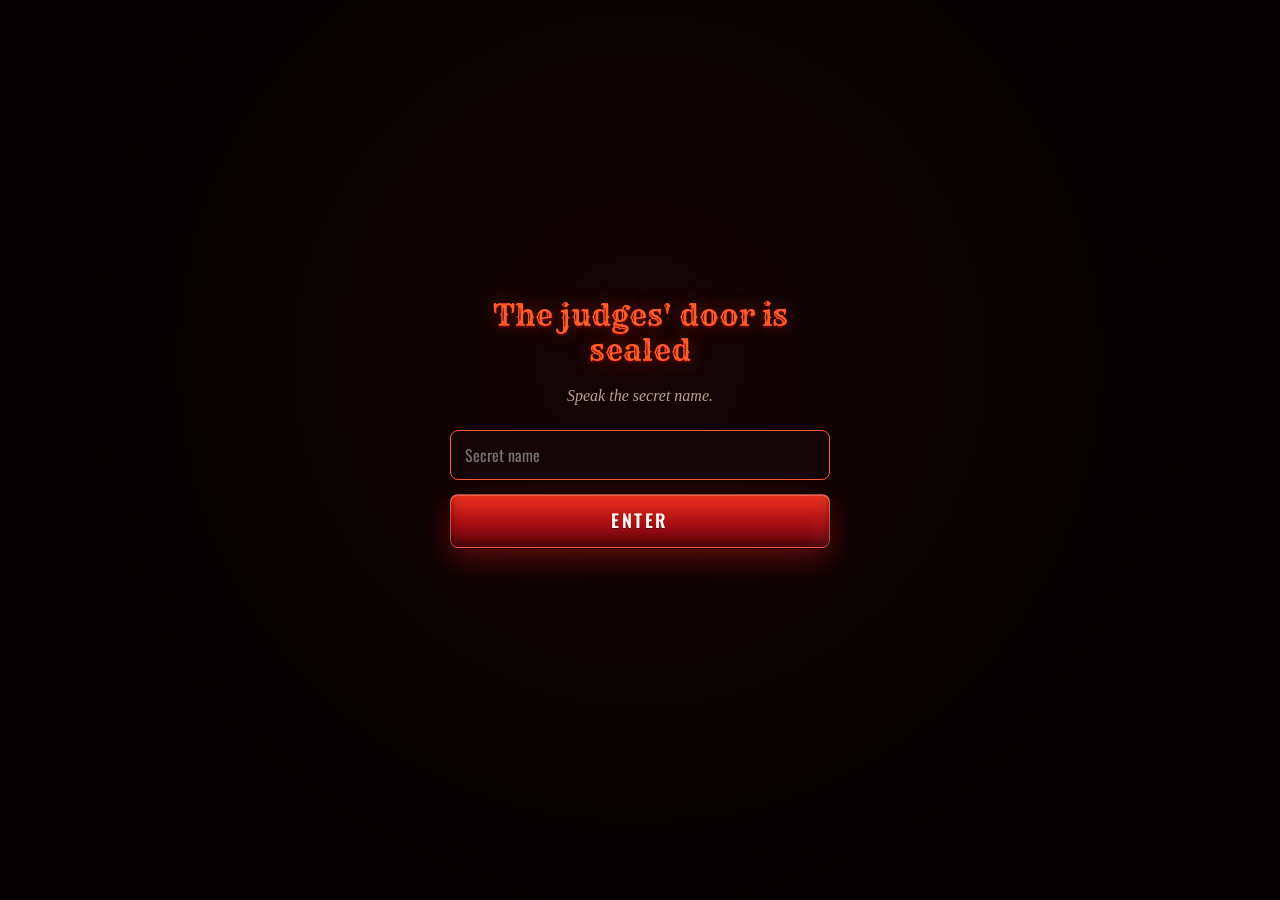
==== commit d44e97e5: "Nameless event: drop BOO!LD, background traces and test teams - The event has no name yet: BOO!LD an" ====
--- a/judges.html
+++ b/judges.html
@@ -5,7 +5,7 @@
   <meta name="viewport" content="width=device-width, initial-scale=1, viewport-fit=cover">
   <meta name="theme-color" content="#0a0203">
   <meta name="color-scheme" content="dark">
-  <title>Judges' Board · BOO!LD</title>
+  <title>Judges' Board</title>
   <link rel="icon" href="data:image/svg+xml,%3Csvg xmlns='http://www.w3.org/2000/svg' viewBox='0 0 100 100'%3E%3Ctext y='.9em' font-size='90'%3E%E2%9A%96%EF%B8%8F%3C/text%3E%3C/svg%3E">
   <link rel="preconnect" href="https://fonts.googleapis.com">
   <link rel="preconnect" href="https://fonts.gstatic.com" crossorigin>
@@ -16,12 +16,11 @@
 <body class="judges">
   <div class="atmo" aria-hidden="true">
     <div class="sky"></div>
-    <div class="circuit"></div>
     <div class="vignette"></div>
   </div>
 
   <header class="topbar">
-    <a class="brand" href="index.html" aria-label="Back to BOO!LD: the Wheel of Curses">
+    <a class="brand" href="index.html" aria-label="Back to the wheel">
       <span class="brand-mark" aria-hidden="true"><i></i><i></i><i></i><i></i></span>
       <span class="brand-text">Microsoft Tech Community<small>Amity Noida</small></span>
     </a>
@@ -33,7 +32,7 @@
 
   <main class="board">
     <header class="board-head">
-      <p class="eyebrow">BOO!LD · Round 2 · Wheel of Curses</p>
+      <p class="eyebrow">Round 2 · The Build</p>
       <h1 class="board-title">Judges' Board</h1>
       <p class="board-sub" id="boardSub">Every team's soul, curse, hex and twist — updated live.</p>
     </header>
--- a/css/style.css
+++ b/css/style.css
@@ -1,7 +1,7 @@
 /* =========================================================
-   BOO!LD · WHEEL OF CURSES — styles
-   Palette and type follow the BOO!LD poster: blood red on
-   black, red circuit traces, Rye + Oswald + a pixel face.
+   WHEEL OF CURSES — styles
+   Palette and type follow the event poster: blood red on
+   black, Rye + Oswald + a pixel face.
    ========================================================= */
 
 :root {
@@ -31,8 +31,6 @@
   --chamfer: polygon(var(--cut) 0, calc(100% - var(--cut)) 0, 100% var(--cut), 100% calc(100% - var(--cut)), calc(100% - var(--cut)) 100%, var(--cut) 100%, 0 calc(100% - var(--cut)), 0 var(--cut));
   --f-emoji: "Apple Color Emoji", "Segoe UI Emoji", "Noto Color Emoji", "Segoe UI Symbol", sans-serif;
 
-  --mx: 50vw;
-  --my: 40vh;
   --vh: 1vh;
   --wheel: min(540px, 86vw, calc(var(--vh) * 60));
   --gutter: clamp(16px, 4vw, 40px);
@@ -186,36 +184,6 @@
 
 .motes { inset: 0; width: 100%; height: 100%; }
 
-/* red circuit traces (as on the poster), strongest at the edges so the centre stays dark.
-   Two embers of "current" drift underneath and light up only the traces (color-dodge on black). */
-.circuit {
-  inset: 0;
-  isolation: isolate;
-  overflow: hidden;
-  background: #000 url("data:image/svg+xml,%3Csvg xmlns='http://www.w3.org/2000/svg' width='240' height='240' viewBox='0 0 240 240'%3E%3Cg fill='none' stroke='%23631210' stroke-width='2' stroke-linecap='round' stroke-linejoin='round'%3E%3Cpath d='M0 20H70L90 40H160L180 20H240M0 70H40L60 90V150L80 170H126M240 70H210L190 90H124M0 138H20M200 138H240M0 210H90L110 190H140L160 210H240M120 0V8M120 240V230M210 43V70M160 120V112M175 120V112M190 120V112M160 156V164M175 156V164M190 156V164'/%3E%3C/g%3E%3Crect x='150' y='120' width='50' height='36' rx='3' fill='%23180405' stroke='%23631210' stroke-width='2'/%3E%3Cg fill='%23000' stroke='%23631210' stroke-width='2'%3E%3Ccircle cx='130' cy='170' r='4'/%3E%3Ccircle cx='120' cy='90' r='4'/%3E%3Ccircle cx='24' cy='138' r='4'/%3E%3Ccircle cx='120' cy='12' r='4'/%3E%3Ccircle cx='120' cy='226' r='4'/%3E%3Ccircle cx='210' cy='40' r='3'/%3E%3Ccircle cx='40' cy='180' r='3'/%3E%3C/g%3E%3C/svg%3E") 0 0 / 240px 240px;
-  mix-blend-mode: screen;
-  opacity: .5;
-  -webkit-mask-image: radial-gradient(ellipse 58% 70% at 50% 45%, transparent 0%, rgba(0, 0, 0, .2) 45%, #000 100%);
-  mask-image: radial-gradient(ellipse 58% 70% at 50% 45%, transparent 0%, rgba(0, 0, 0, .2) 45%, #000 100%);
-}
-.circuit i {
-  position: absolute;
-  left: -30vmax; top: -30vmax;
-  width: 60vmax; height: 60vmax;
-  border-radius: 50%;
-  background: radial-gradient(closest-side, rgba(255, 150, 110, .8), rgba(255, 70, 40, .35) 45%, transparent);
-  mix-blend-mode: color-dodge;
-  animation: current 34s linear infinite;
-  will-change: transform;
-}
-.circuit i + i { width: 44vmax; height: 44vmax; animation-duration: 27s; animation-direction: reverse; animation-delay: -11s; }
-@keyframes current {
-  0%   { transform: translate3d(8vw, 18vh, 0); }
-  25%  { transform: translate3d(92vw, 8vh, 0); }
-  50%  { transform: translate3d(86vw, 78vh, 0); }
-  75%  { transform: translate3d(12vw, 70vh, 0); }
-  100% { transform: translate3d(8vw, 18vh, 0); }
-}
 
 .bats { inset: 0; }
 .bat {
@@ -244,21 +212,31 @@
   100% { transform: translate3d(-15vw, 3vh, 0) scaleX(-1); }
 }
 
-/* a warm candle-light circle follows the cursor; everything else sinks into the dark */
+/* a warm candle-light circle follows the cursor; everything else sinks into the dark.
+   With a mouse it is one huge layer that js/fx.js slides around with transform
+   (no repaint per move); on touch screens it is a still pool of light. */
 .flashlight {
   inset: 0;
   z-index: 1;
-  background: radial-gradient(circle at var(--mx) var(--my),
-    rgba(255, 170, 110, .13) 0,
-    rgba(255, 120, 70, .07) 90px,
-    rgba(255, 90, 40, 0) 190px,
-    rgba(2, 0, 3, .52) 470px,
-    rgba(1, 0, 2, .66) 900px);
+  background: radial-gradient(ellipse at 50% 40%, rgba(255, 150, 100, .06) 0, transparent 35%, rgba(1, 0, 2, .5) 90%);
   animation: candle 3.2s ease-in-out infinite alternate;
 }
 @keyframes candle { 0% { opacity: .92; } 35% { opacity: 1; } 60% { opacity: .88; } 100% { opacity: 1; } }
-@media (hover: none) {
-  .flashlight { background: radial-gradient(ellipse at 50% 40%, rgba(255, 150, 100, .06) 0, transparent 35%, rgba(1, 0, 2, .5) 90%); }
+@media (hover: hover) {
+  .flashlight {
+    inset: auto;
+    left: 0; top: 0;
+    width: 300vmax; height: 300vmax;
+    margin: -150vmax 0 0 -150vmax;
+    background: radial-gradient(circle at 50% 50%,
+      rgba(255, 170, 110, .13) 0,
+      rgba(255, 120, 70, .07) 90px,
+      rgba(255, 90, 40, 0) 190px,
+      rgba(2, 0, 3, .52) 470px,
+      rgba(1, 0, 2, .66) 900px);
+    transform: translate3d(50vw, 40vh, 0);
+    will-change: transform;
+  }
 }
 
 .vignette {
@@ -370,7 +348,9 @@
   cursor: pointer;
   transition: border-color .2s, background .2s, transform .2s;
 }
-.icon-btn:hover { border-color: rgba(255, 90, 42, .6); background: rgba(48, 10, 10, .7); }
+@media (hover: hover) {
+  .icon-btn:hover { border-color: rgba(255, 90, 42, .6); background: rgba(48, 10, 10, .7); }
+}
 .icon-btn:active { transform: scale(.94); }
 .icon-btn svg { width: 22px; height: 22px; fill: none; stroke: currentColor; stroke-width: 1.8; stroke-linecap: round; stroke-linejoin: round; }
 .icon-btn .spk { fill: currentColor; stroke: none; }
@@ -391,9 +371,11 @@
   max-width: 1200px;
   margin: 0 auto;
   padding: 0 var(--gutter) 40px;
-}
-
-.hero { text-align: center; padding-top: clamp(4px, 2vh, 24px); }
+  /* the wheel glow may overhang narrow phones; clip it without breaking the sticky grimoire */
+  overflow-x: clip;
+}
+
+.hero { text-align: center; padding-top: clamp(12px, 3.5vh, 36px); }
 
 .eyebrow {
   margin: 0 0 6px;
@@ -404,7 +386,7 @@
   color: var(--bone-dim);
 }
 
-/* the BOO!LD wordmark: red Victorian letters with a hot rim and a glow, like the poster */
+/* the headline: red Victorian letters with a hot rim and a glow, like the poster */
 .logo {
   font-family: var(--f-title);
   font-weight: 400;
@@ -420,11 +402,12 @@
 }
 .title {
   margin: 0;
-  line-height: 1;
-  font-size: clamp(3.2rem, 11vw, 6.6rem);
+  line-height: 1.05;
+  font-size: clamp(2.2rem, 5.6vw, 4.2rem);
+  text-wrap: balance;
   animation: titleFlicker 7s infinite;
 }
-.title-line { display: inline-block; }
+.title-line { display: inline-block; max-width: 100%; }
 @keyframes titleFlicker {
   0%, 18%, 22%, 62%, 64%, 100% { opacity: 1; filter: none; }
   19% { opacity: .55; }
@@ -530,12 +513,13 @@
 .parchment, .grimoire-inner {
   position: relative;
   isolation: isolate;
-  filter: drop-shadow(0 26px 40px rgba(0, 0, 0, .65)) drop-shadow(0 0 18px rgba(255, 40, 20, .14));
+  box-shadow: 0 30px 60px -20px rgba(0, 0, 0, .8);
 }
 .parchment::before, .grimoire-inner::before,
 .parchment::after, .grimoire-inner::after {
   content: "";
   position: absolute;
+  -webkit-clip-path: var(--chamfer);
   clip-path: var(--chamfer);
   pointer-events: none;
 }
@@ -659,7 +643,11 @@
     0 10px 28px rgba(200, 22, 20, .45);
   text-shadow: 0 1px 0 rgba(0, 0, 0, .5);
 }
-.btn-blood:not([disabled]):hover { box-shadow: inset 0 1px 0 rgba(255,255,255,.3), inset 0 -6px 12px rgba(0,0,0,.3), 0 0 0 1px rgba(0,0,0,.6), 0 12px 40px rgba(255, 50, 30, .65); filter: brightness(1.08); }
+@media (hover: hover) {
+  .btn-blood:not([disabled]):hover { box-shadow: inset 0 1px 0 rgba(255,255,255,.3), inset 0 -6px 12px rgba(0,0,0,.3), 0 0 0 1px rgba(0,0,0,.6), 0 12px 40px rgba(255, 50, 30, .65); filter: brightness(1.08); }
+  .btn-blood:not([disabled]):hover::after { transform: scaleY(1); }
+}
+.btn-blood:not([disabled]):active::after { transform: scaleY(1); }
 /* blood drips under the button */
 .btn-blood::after {
   content: "";
@@ -677,14 +665,15 @@
   pointer-events: none;
   z-index: -1;
 }
-.btn-blood:not([disabled]):hover::after { transform: scaleY(1); }
 
 .btn-ghost {
   color: var(--bone);
   background: rgba(22, 6, 6, .55);
   border-color: rgba(244, 227, 215, .3);
 }
-.btn-ghost:hover { border-color: var(--ember); color: #fff; box-shadow: 0 0 22px rgba(255, 90, 42, .25); }
+@media (hover: hover) {
+  .btn-ghost:hover { border-color: var(--ember); color: #fff; box-shadow: 0 0 22px rgba(255, 90, 42, .25); }
+}
 .btn-sm { --h: 42px; font-size: 14px; letter-spacing: .1em; padding: 0 18px; }
 
 /* =========================================================
@@ -787,7 +776,10 @@
   transition: transform .25s;
 }
 .hub svg { width: 100%; height: 100%; display: block; }
-.hub:not([disabled]):hover { transform: translate(-50%, -50%) scale(1.06); }
+@media (hover: hover) {
+  .hub:not([disabled]):hover { transform: translate(-50%, -50%) scale(1.06); }
+}
+.hub:not([disabled]):active { transform: translate(-50%, -50%) scale(.96); }
 .hub[disabled] { cursor: default; }
 .iris { transition: transform .12s linear; }
 .pupil { transition: transform .4s; transform-box: fill-box; transform-origin: center; }
@@ -1138,18 +1130,73 @@
 .site-foot p { margin: 0; }
 
 /* =========================================================
+   POLISH — small motions (transform/opacity only, cheap on phones)
+   ========================================================= */
+
+/* the page rises out of the dark once the gate opens */
+.gate.gone ~ .altar .hero > * { animation: rise .9s cubic-bezier(.2, .8, .2, 1) both; }
+.gate.gone ~ .altar .hero > .title { animation: rise .9s 0s cubic-bezier(.2, .8, .2, 1) both, titleFlicker 7s 1s infinite; }
+.gate.gone ~ .altar .hero > :nth-child(2) { animation-delay: .12s; }
+.gate.gone ~ .altar .hero > :nth-child(3) { animation-delay: .22s; }
+.gate.gone ~ .altar .seals { animation: riseAgain .9s .3s cubic-bezier(.2, .8, .2, 1) both; }
+/* panels keep their own timing (they also rise each time they swap) */
+.gate.gone ~ .altar .panel { animation-name: riseAgain; }
+@keyframes riseAgain { from { opacity: 0; transform: translateY(18px); } to { opacity: 1; transform: none; } }
+
+/* a hot trace fills the line between the seals as the ritual advances */
+.seals::after {
+  content: "";
+  position: absolute;
+  left: 12.5%; top: 22px;
+  width: 75%; height: 2px; margin-top: -.5px;
+  background: linear-gradient(90deg, #8e1410, var(--ember));
+  box-shadow: 0 0 8px rgba(255, 70, 40, .7);
+  transform-origin: 0 50%;
+  transform: scaleX(var(--p, 0));
+  transition: transform 1s cubic-bezier(.4, 0, .2, 1);
+  pointer-events: none;
+}
+.seals li { z-index: 1; }
+.seals li.is-done .seal-num { animation: sealStamp .55s cubic-bezier(.3, 1.6, .5, 1) both; }
+@keyframes sealStamp { 0% { transform: scale(1.45) rotate(-8deg); opacity: .4; } 100% { transform: none; opacity: 1; } }
+
+/* a faint sheen sweeps across the red buttons now and then */
+.btn-blood::before {
+  content: "";
+  position: absolute; inset: 0;
+  border-radius: inherit;
+  background: linear-gradient(105deg, transparent 38%, rgba(255, 235, 225, .2) 50%, transparent 62%) no-repeat;
+  background-size: 250% 100%;
+  animation: sheen 6s ease-in-out infinite;
+  pointer-events: none;
+}
+.btn-blood[disabled]::before { display: none; }
+@keyframes sheen { 0%, 62% { background-position: 130% 0; } 100% { background-position: -40% 0; } }
+
+/* the hot red cut-out letters stutter like a bad bulb */
+.ransom .b3 { animation: ransomFlicker 5s steps(1) infinite; }
+.ransom .b3:nth-of-type(2n) { animation-delay: -2.2s; }
+@keyframes ransomFlicker { 0%, 100% { opacity: 1; } 41% { opacity: .35; } 43% { opacity: 1; } 77% { opacity: .6; } 78% { opacity: 1; } }
+
+/* fates lean in a touch under a mouse */
+@media (hover: hover) {
+  .fate { transition: border-color .4s, background .4s, box-shadow .4s, transform .3s; }
+  .fate.is-filled:hover { transform: translateX(3px); border-color: rgba(240, 90, 70, .35); }
+}
+
+/* =========================================================
    RESPONSIVE TWEAKS
    ========================================================= */
 
 @media (max-width: 560px) {
   .moon-wrap { width: 92px; height: 92px; right: -22px; top: calc(var(--safe-t) + 70px); opacity: .85; }
   body.in-ritual .tagline { display: none; }
-  body.in-ritual .title { font-size: clamp(2.4rem, 13vw, 3.4rem); }
+  body.in-ritual .title { font-size: clamp(1.9rem, 9vw, 2.6rem); }
   body.in-ritual .motto { font-size: 16px; margin-top: 2px; }
   .brand-text { font-size: 13px; }
   .seals { gap: 4px; }
   .seal-num { width: 38px; height: 38px; font-size: 13px; }
-  .seals::before { top: 19px; }
+  .seals::before, .seals::after { top: 19px; }
   .btn-spin { min-width: 0; width: min(100%, 320px); }
   .grimoire-inner { padding: 22px 16px 18px; }
   .fate-desc { font-size: 15px; }
@@ -1159,13 +1206,13 @@
 @media (max-height: 520px) and (orientation: landscape) {
   :root { --wheel: min(78vh, 46vw); }
   .hero .tagline { display: none; }
-  .title { font-size: clamp(2.2rem, 7vw, 3.6rem); }
+  .title { font-size: clamp(1.8rem, 5vw, 2.8rem); }
   .wheel-panel { grid-template-columns: minmax(0, 1fr) minmax(0, 1fr); }
 }
 
 @media (prefers-reduced-motion: reduce) {
   *, *::before, *::after { animation-duration: .01ms !important; animation-iteration-count: 1 !important; transition-duration: .01ms !important; }
-  .cloud, .fog, .grain, .bats, .lightning, .circuit i { display: none; }
+  .cloud, .fog, .grain, .bats, .lightning { display: none; }
   .card { animation: none; }
 }
 
--- a/css/judges.css
+++ b/css/judges.css
@@ -56,9 +56,9 @@
 .tcard-num { font-family: var(--f-type); font-size: 12px; color: var(--bone-dim); min-width: 2.2em; }
 .tcard-name { flex: 1 1 auto; min-width: 0; margin: 0; font-family: var(--f-title); font-weight: 400; font-size: 20px; line-height: 1.15; color: var(--bone); overflow-wrap: anywhere; }
 .badge { flex: 0 0 auto; padding: 4px 9px; border-radius: 6px; font-family: var(--f-type); font-size: 11px; letter-spacing: .06em; white-space: nowrap; border: 1px solid currentColor; }
-.badge.spinning { color: #f5b74a; }
-.badge.waiting { color: #ff8b97; }
-.badge.done { color: var(--ecto); }
+.badge.spinning { color: #ffc23a; }
+.badge.waiting { color: #ff8b6a; }
+.badge.done { color: var(--bone); border-color: var(--ember); }
 
 .trow { display: grid; grid-template-columns: 72px minmax(0, 1fr); gap: 10px; padding: 10px 14px; border-bottom: 1px solid rgba(244, 227, 215, .05); }
 .trow:last-child { border-bottom: 0; }
